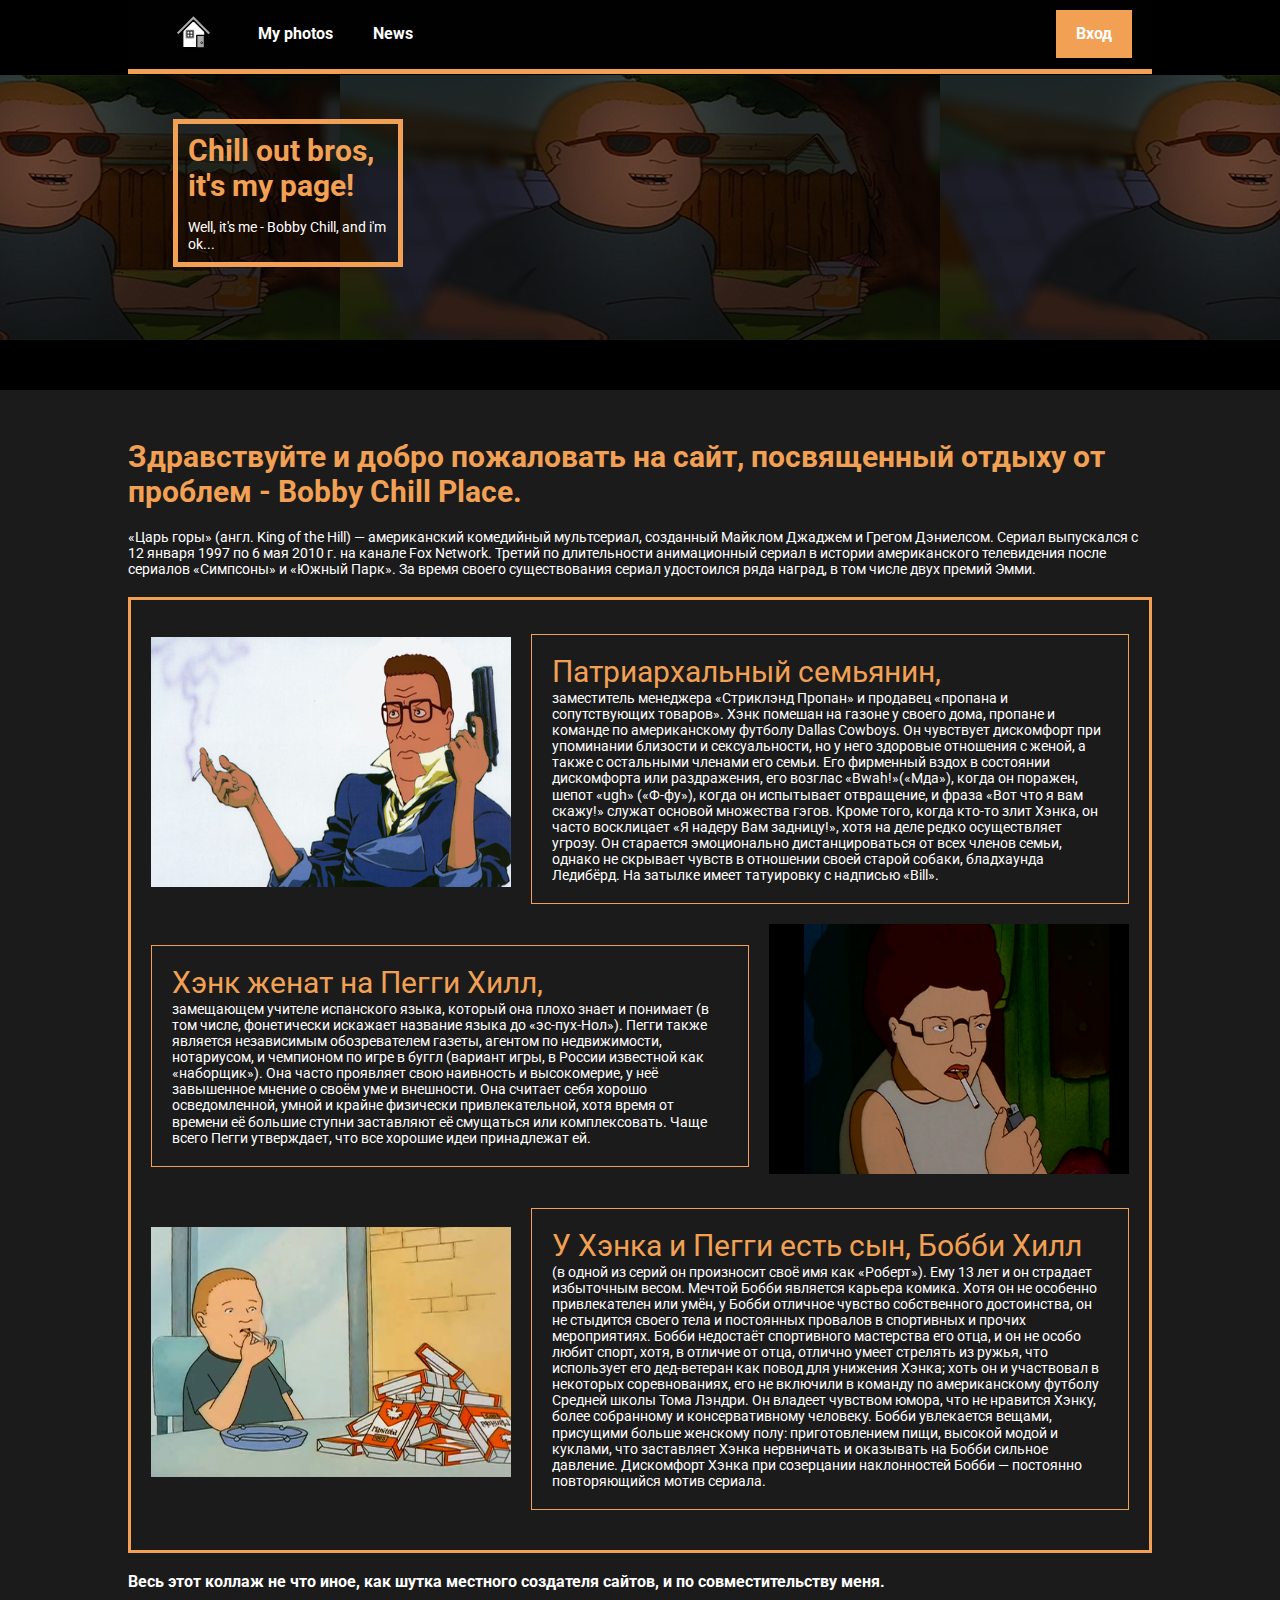
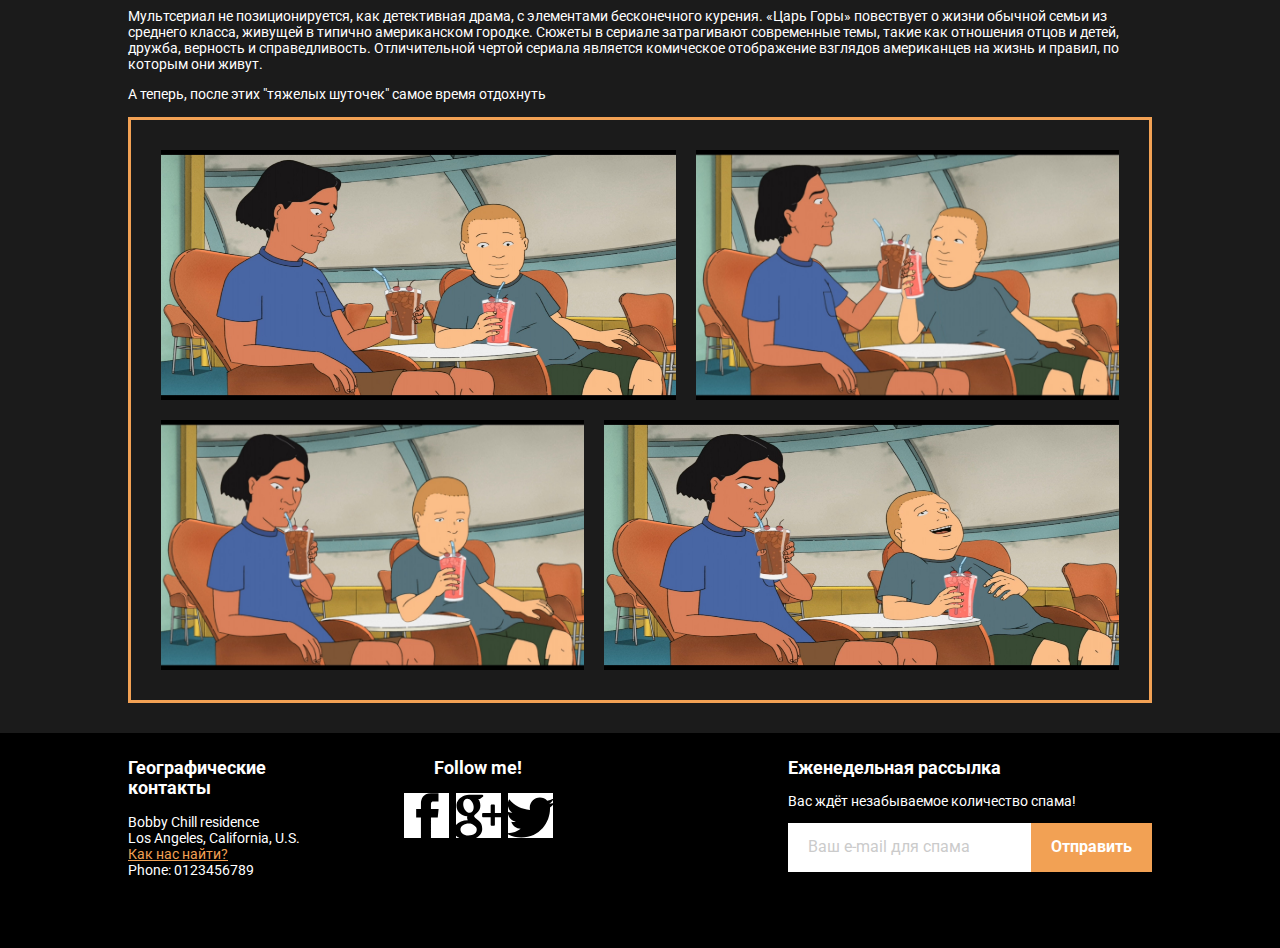
==== index.html @ 9b50f435 "last" ====
<!DOCTYPE html>
<html lang="ru">
<head>
	<title>Bobby Chill Place</title>
	<meta charset="utf-8">
	<meta name="keywords" content="chill, bounce, hang on">
	<link rel="stylesheet" href="css/normalize.css">
	<link href='https://fonts.googleapis.com/css?family=Roboto' rel='stylesheet' type='text/css'>
	<link rel="stylesheet" href="css/bobbystyles.css">
</head>
<body>

		<header>
			<div class="center-container">
				<div class="main-header clearfix">
				<nav class="main-navigation">
					<ul>
						<li><div class="home-icon"><a href="index.html" ><img src="img/home1_ICON.svg" alt="Главная страница" width="50px" height="45px"></a></div></li>
						<li><a href="index_photos.html" title="">My photos</a></li>
						<li><a href="index_news.html" title="">News</a></li>
					</ul>
				</nav>
					<div class="userBlock">
						<a class="login btn" href="#">Вход</a>
					</div>
				</div>
				<div class="pageDescription">
					<span class="headerText">Chill out bros, it's my page!</span><br><br>
					Well, it's me - Bobby Chill, and i'm ok...
				</div>
			</div>
		</header>
			
		<main>
			<div  class="center-container">
				<h1>Здравствуйте и добро пожаловать на сайт, посвященный отдыху от проблем - Bobby Chill Place.</h1>
				<p>«Царь горы» (англ. King of the Hill) — американский комедийный мультсериал, созданный Майклом Джаджем и Грегом Дэниелсом. Сериал выпускался с 12 января 1997 по 6 мая 2010 г. на канале Fox Network. Третий по длительности анимационный сериал в истории американского телевидения после сериалов «Симпсоны» и «Южный Парк». За время своего существования сериал удостоился ряда наград, в том числе двух премий Эмми.</p>
				
				<section class="main-characters">
					<img src="img/characters_hank.png" alt="Хэнк Хилл" width="250px" height="250px">
					<p>Патриархальный семьянин, заместитель менеджера «Стриклэнд Пропан» и продавец «пропана и сопутствующих товаров». Хэнк помешан на газоне у своего дома, пропане и команде по американскому футболу Dallas Cowboys. Он чувствует дискомфорт при упоминании близости и сексуальности, но у него здоровые отношения с женой, а также с остальными членами его семьи. Его фирменный вздох в состоянии дискомфорта или раздражения, его возглас «Bwah!»(«Мда»), когда он поражен, шепот «ugh» («Ф-фу»), когда он испытывает отвращение, и фраза «Вот что я вам скажу!» служат основой множества гэгов. Кроме того, когда кто-то злит Хэнка, он часто восклицает «Я надеру Вам задницу!», хотя на деле редко осуществляет угрозу. Он старается эмоционально дистанцироваться от всех членов семьи, однако не скрывает чувств в отношении своей старой собаки, бладхаунда Ледибёрд. На затылке имеет татуировку с надписью «Bill».</p>
						
					<p>Хэнк женат на Пегги Хилл, замещающем учителе испанского языка, который она плохо знает и понимает (в том числе, фонетически искажает название языка до «эс-пух-Нол»). Пегги также является независимым обозревателем газеты, агентом по недвижимости, нотариусом, и чемпионом по игре в буггл (вариант игры, в России известной как «наборщик»). Она часто проявляет свою наивность и высокомерие, у неё завышенное мнение о своём уме и внешности. Она считает себя хорошо осведомленной, умной и крайне физически привлекательной, хотя время от времени её большие ступни заставляют её смущаться или комплексовать. Чаще всего Пегги утверждает, что все хорошие идеи принадлежат ей.</p>
					<img src="img/characters_peggy.png" alt="Пегги Хилл" width="250px" height="250px">
					
					<img src="img/characters_bobby.png" alt="Бобби Хилл" width="250px" height="250px">	
					<p>У Хэнка и Пегги есть сын, Бобби Хилл (в одной из серий он произносит своё имя как «Роберт»). Ему 13 лет и он страдает избыточным весом. Мечтой Бобби является карьера комика. Хотя он не особенно привлекателен или умён, у Бобби отличное чувство собственного достоинства, он не стыдится своего тела и постоянных провалов в спортивных и прочих мероприятиях. Бобби недостаёт спортивного мастерства его отца, и он не особо любит спорт, хотя, в отличие от отца, отлично умеет стрелять из ружья, что использует его дед-ветеран как повод для унижения Хэнка; хоть он и участвовал в некоторых соревнованиях, его не включили в команду по американскому футболу Средней школы Тома Лэндри. Он владеет чувством юмора, что не нравится Хэнку, более собранному и консервативному человеку. Бобби увлекается вещами, присущими больше женскому полу: приготовлением пищи, высокой модой и куклами, что заставляет Хэнка нервничать и оказывать на Бобби сильное давление. Дискомфорт Хэнка при созерцании наклонностей Бобби — постоянно повторяющийся мотив сериала.</p>
				</section>
				<h3>Весь этот коллаж не что иное, как шутка местного создателя сайтов, и по совместительству меня.</h3>
				<p>Мультсериал не позиционируется, как детективная драма, с элементами бесконечного курения. «Царь Горы» повествует о жизни обычной семьи из среднего класса, живущей в типично американском городке. Сюжеты в сериале затрагивают современные темы, такие как отношения отцов и детей, дружба, верность и справедливость. Отличительной чертой сериала является комическое отображение взглядов американцев на жизнь и правил, по которым они живут.</p>

				<p>А теперь, после этих "тяжелых шуточек" самое время отдохнуть</p>
				<section class="features">
					<img class="features-item" src="img/main-chill1.jpg" alt="" width="400px" height="250px">
					<img class="features-item" src="img/main-chill2.jpg" alt="" width="400px" height="250px">
					<img class="features-item" src="img/main-chill3.jpg" alt="" width="400px" height="250px">
					<img class="features-item" src="img/main-chill4.jpg" alt="" width="400px" height="250px">
				</section>
			</div> 	
		</main>

		<footer>
			<div  class="center-container">
				<div class="footer-contacts">
					<h2>Географические контакты</h2>
					Bobby Chill residence<br>
					Los Angeles, California, U.S.<br>
					<a class="js-open-map" href="https://goo.gl/maps/AjYVrVoxh6k" title="Карта">Как нас найти?</a><br>
					Phone: 0123456789
				</div>
				<div class="footer-social">
					<h2>Follow me!</h2>
					<a class="social-icon social-icon-fb" href="https://www.facebook.com">facebook</a>
					<a class="social-icon social-icon-google" href="https://plus.google.com">goggleplus</a>
					<a class="social-icon social-icon-twitter" href="https://twitter.com/">twitter</a>
				</div>
				<div class="footer-subscribe clearfix">
					<h2>Еженедельная рассылка</h2>
					<p>Вас ждёт незабываемое количество спама!</p>
					<form class="subscribe-form" action="index_submit" method="get" accept-charset="utf-8">
						<input class="emailtext" type="text" name="userSubscribeEmail" placeholder="Ваш e-mail для спама">
						<input class="btn" type="submit" name="subscribeButton" value="Отправить" data-clicked="Готово!">
					</form>
				</div>
			</div>	
		</footer>

<div class="modal-overlay"></div>
<div class="modal-window">
	<h2>Вы точно уверены?</h2>
	<div>
		<a class="btn" href="index_secret.html" title="">Да</a>
		<a class="btn modal-window-close" href="#" title="">Нет</a>
		<a class="modal-crossClose" href="#" title=""></a>
	</div>
</div>
<div class="modal-content-map">
	<iframe src="https://www.google.com/maps/embed?pb=!1m14!1m8!1m3!1d846569.1800296722!2d-118.411733!3d34.020499!3m2!1i1024!2i768!4f13.1!3m3!1m2!1s0x80c2c75ddc27da13%3A0xe22fdf6f254608f4!2z0JvQvtGBLdCQ0L3QtNC20LXQu9C10YEsINCa0LDQu9C40YTQvtGA0L3QuNGP!5e0!3m2!1sru!2sru!4v1472339091446" width="1024" height="500" frameborder="0" style="border:0" allowfullscreen>
	</iframe>
</div>

<script src="js/loginform.js" type="text/javascript" charset="utf-8" async defer></script>
<script src="js/mappopup.js" type="text/javascript" charset="utf-8" async defer></script>
<script src="js/subscribeButtonClick.js" type="text/javascript" charset="utf-8" async defer></script>
</body>
</html>
---- css/bobbystyles.css ----
@keyframes secretref {
  100% {
    background-color: #EA0000;
  }
}
@keyframes photohover {
  25% {
    height: 220px;
  }
  50% {
    height: 230px;
  }
  100% {
    height: 220px;
  }
}
@keyframes popUpAnimation {
  0% {
    top: -200%;
  }
  50% {
    top: 20%;
  }
  100% {
    top: 10%;
  }
}
html,
body {
  width: 100%;
  height: 100%;
  margin: 0px;
  padding: 0px;
  font-family: "Roboto", "Arial", sans-serif;
  font-size: 14px;
  color: #ffffff;
  background-color: #1B1B1B;
}
h1 {
  font-size: 30px;
  color: #F2A154;
}
h2 {
  font-size: 18px;
}
.center-container {
  width: 1024px;
  display: block;
  margin: 0 auto;
}
a {
  color: #F2A154;
  transition: all 0.2s linear;
}
a:hover {
  color: #454545;
}
a:active {
  color: lightblue;
}
.btn {
  padding: 15px 20px;
  background-color: #F2A154;
  color: #ffffff;
  font-weight: bold;
  border: none;
  outline: none;
  font-size: 16px;
  text-decoration: none;
}
.btn:hover {
  background-color: #454545;
  color: #ffffff;
}
.btn:active {
  background-color: #8E8E8E;
}
.clearfix::after {
  content: "";
  display: table;
  clear: both;
}
header {
  min-height: 390px;
  background: url('../img/bobbychill2.jpg') repeat-x center 75px;
  background-color: #000000;
  margin-bottom: 20px;
}
.main-header {
  min-height: 45px;
  padding: 10px 20px;
  border-bottom: 5px solid #F2A154;
  background-color: #010101;
}
.main-navigation {
  float: left;
  list-style: none;
  font-size: 0px;
  min-width: 400px;
}
.main-navigation ul {
  margin: 0px;
  padding: 0px;
}
.main-navigation li {
  display: inline-block;
  vertical-align: top;
}
.main-navigation a {
  display: block;
  color: #ffffff;
  font-weight: bold;
  padding: 15px 20px;
  font-size: 16px;
  text-decoration: none;
}
.main-navigation a:hover {
  background-color: #454545;
}
.main-navigation a:active {
  background-color: #8E8E8E;
}
.main-navigation .active {
  display: block;
  position: relative;
  color: #ffffff;
  font-weight: bold;
  padding: 15px 20px;
  font-size: 16px;
  text-decoration: none;
  background-color: #454545;
}
.main-navigation .secretref {
  animation-name: secretref;
  animation-duration: 0.8s;
  animation-timing-function: linear;
  animation-iteration-count: 2;
  animation-direction: alternate;
  animation-fill-mode: backwards;
}
.home-icon a {
  padding: 0px 20px;
}
.userBlock {
  float: right;
  font-size: 0px;
}
.login {
  display: inline-block;
  font-size: 16px;
  vertical-align: top;
}
.pageDescription {
  display: inline-block;
  max-width: 200px;
  min-height: 100px;
  margin: 45px;
  padding: 10px;
  color: #ffffff;
  border: 5px solid #F2A154;
}
.headerText {
  font-weight: bold;
  font-size: 30px;
  color: #F2A154;
}
main {
  min-height: 455px;
  margin-bottom: 20px;
  padding: 10px 20px;
  flex-grow: 1;
}
.main-characters {
  display: flex;
  flex-wrap: wrap;
  justigy-content: center;
  align-items: center;
  margin-top: 20px;
  margin-bottom: 20px;
  padding: 20px;
  border: 3px solid #F2A154;
}
.main-characters img {
  width: 30%;
  margin-right: 20px;
  margin-bottom: 20px;
  flex-grow: 1;
}
.main-characters p {
  width: 50%;
  margin-bottom: 20px;
  flex-grow: 1;
  padding: 20px;
  border: 1px solid #F2A154;
  transition: 0.5s;
}
.main-characters p::first-line {
  font-size: 30px;
  color: #F2A154;
  text-indent: 0;
}
.main-characters p:hover {
  border-color: rgba(255,255,255,0.5);
}
.main-characters img:nth-of-type(even) {
  margin-left: 20px;
  margin-right: 0;
}
.features {
  display: flex;
  flex-wrap: wrap;
  justigy-content: center;
  padding: 20px;
  border: 3px solid #F2A154;
}
.features-item {
  flex-grow: 1;
  margin: 10px;
}
.features-item:nth-of-type(3n+1) {
  flex-grow: 5;
}
.photoreport {
  width: 100%;
  text-align: center;
}
.photoreport .photo {
  background-size: contain;
  margin: 20px auto;
  width: 896px;
  height: 640px;
  background-color: #000000;
}
.photoreport ul {
  margin: auto;
  padding: 20px;
  width: 65%;
  font-size: 0;
  list-style: none;
  border: 1px solid rgba(255,255,255,0.5);
}
.photo-miniature li {
  display: inline-block;
  width: 100px;
  height: 100px;
  cursor: pointer;
  background-size: cover;
  opacity: 0.5;
  font-size: 10px;
  vertical-align: top;
  text-align: center;
  transition: 0.7s;
}
.secret-information {
  display: flex;
  flex-wrap: wrap;
  justigy-content: center;
  align-items: flex-start;
  margin-top: 20px;
  margin-bottom: 20px;
  padding: 20px;
}
.secret-information p {
  width: 50%;
  margin-top: 0;
  margin-bottom: 20px;
  flex-grow: 1;
  padding: 20px;
  border: 1px solid #F2A154;
  word-wrap: breakword;
  transition: 0.5s;
}
.secret-information p:hover {
  border-color: rgba(255,255,255,0.5);
}
.secret-information p::first-line {
  font-size: 30px;
  color: #F2A154;
  text-indent: 0;
  word-wrap: breakword;
}
.secret-information img {
  width: 40%;
  margin-right: 20px;
  margin-bottom: 20px;
  flex-grow: 1;
}
.secret-information img:nth-of-type(even) {
  margin-left: 20px;
  margin-right: 0;
}
.bobby-dancing {
  display: flex;
  flex-wrap: wrap;
  justigy-content: space-around;
  align-items: center;
  margin-top: 20px;
  margin-bottom: 20px;
  padding: 20px;
  border: 1px solid #F2A154;
}
.bobby-dancing img {
  flex-grow: 1;
  width: 45%;
  height: 45%;
  margin: 10px;
  filter: none;
  transition: 1s;
}
.bobby-dancing img:hover {
  -webkit-filter: hue-rotate(180deg) #000000 blur(1px);
}
.photo1 {
  background: #F2A154 url('../img/kingofthehill3.jpg') no-repeat center center;
}
.photo2 {
  background: #F2A154 url('../img/kingofthehill3_14(2).jpg') no-repeat center;
}
.photo3 {
  background: #F2A154 url('../img/kingofthehill5_13(2).jpg') no-repeat center;
}
.photo4 {
  background: #F2A154 url('../img/king-of-the-hill-and-anime.jpg') no-repeat center;
}
.photo5 {
  background: #F2A154 url('../img/kingofthehill4.jpg') no-repeat center;
}
.photo6 {
  background: #F2A154 url('../img/kingofthehill2.jpg') no-repeat center;
}
.photo-miniature .photo-miniature-active {
  opacity: 1;
  box-shadow: inset 0 0 0 3px rgba(242,161,84,0.5);
}
footer {
  padding: 10px 20px;
  height: 195px;
  background-color: #000000;
  color: #ffffff;
}
form>input {
  display: inline-block;
  vertical-align: top;
  border: none;
  outline: none;
  color: #A0A0A0;
  font-family: "Roboto", "Arial", sans-serif;
  font-size: 16px;
  padding: 15px 20px;
}
form>input:focus {
  color: #000000;
}
.footer-contacts {
  float: left;
  margin-right: 50px;
  width: 200px;
}
.footer-social {
  float: left;
  margin-right: 50px;
  width: 200px;
  text-align: center;
}
.footer-subscribe {
  float: right;
}
.social-icon {
  display: inline-block;
  width: 5px;
  height: 5px;
  padding: 20px;
  margin: 0px 2px;
  font-size: 0px;
  vertical-align: top;
  text-decoration: none;
  transition: background-color 0.5s;
}
.social-icon-fb {
  background: #ffffff url('../img/facebook2_ICON.svg') no-repeat center;
}
.social-icon-fb:hover {
  background-color: #3B5998;
}
.social-icon-google {
  background: #ffffff url('../img/google2_ICON.svg') no-repeat center;
}
.social-icon-google:hover {
  background-color: #D84B37;
}
.social-icon-twitter {
  background: #ffffff url('../img/twitter2_ICON.svg') no-repeat center;
}
.social-icon-twitter:hover {
  background-color: #00aced;
}
.subscribe-form {
  font-size: 0px;
}
.subscribe-form input {
  font-size: 16px;
}
.subscribe-form .button:focus {
  color: #ffffff;
}
.modal-overlay-open {
  position: fixed;
  top: 0;
  left: 0;
  z-index: 10;
  width: 100%;
  height: 100%;
  background: rgba(0,0,0,0.7);
}
.modal-window {
  display: none;
}
.modal-window-open {
  display: flex;
  flex-direction: column;
  flex-wrap: wrap;
  justify-content: space-around;
  align-items: center;
  position: fixed;
  top: 10%;
  right: 25%;
  width: 450px;
  height: 350px;
  color: #ffffff;
  background-color: #1B1B1B;
  border-bottom: 10px solid #F2A154;
  z-index: 30;
  box-shadow: 6px 15px 48px -5px rgba(0,0,0,0.7);
  font-size: 0;
}
.modal-window-open h2 {
  display: block;
  font-size: 20px;
}
.modal-window-open a {
  display: inline-block;
  font-size: 20px;
  padding: 10px 50px;
}
.popUpAnimation {
  animation-name: popUpAnimation;
  animation-duration: 0.6s;
  animation-fill-mode: forwards;
  animation-timing-function: ease-out;
}
.modal-content-map {
  display: none;
}
.modal-content-map-open {
  position: fixed;
  top: 10%;
  left: 23%;
  display: block;
  height: 500px;
  z-index: 20;
  box-shadow: 6px 15px 48px -5px rgba(0,0,0,0.7);
  border: 5px solid #F2A154;
}
.modal-crossClose {
  display: none;
}
.modal-crossClose-open {
  position: absolute;
  top: 0;
  right: -50px;
  width: 25px;
  height: 25px;
  z-index: 20;
  font-size: 0;
  border: 0;
  outline: 0;
  cursor: pointer;
}
.modal-crossClose-open::before,
.modal-crossClose-open::after {
  content: "";
  position: absolute;
  width: 25px;
  height: 5px;
  background-color: #F2A154;
  border-radius: 1px;
  z-index: 20;
}
.modal-crossClose-open::before {
  transform: rotate(45deg);
}
.modal-crossClose-open::after {
  transform: rotate(-45deg);
}
.button-clicked {
  background-color: #454545;
  color: #ffffff;
}
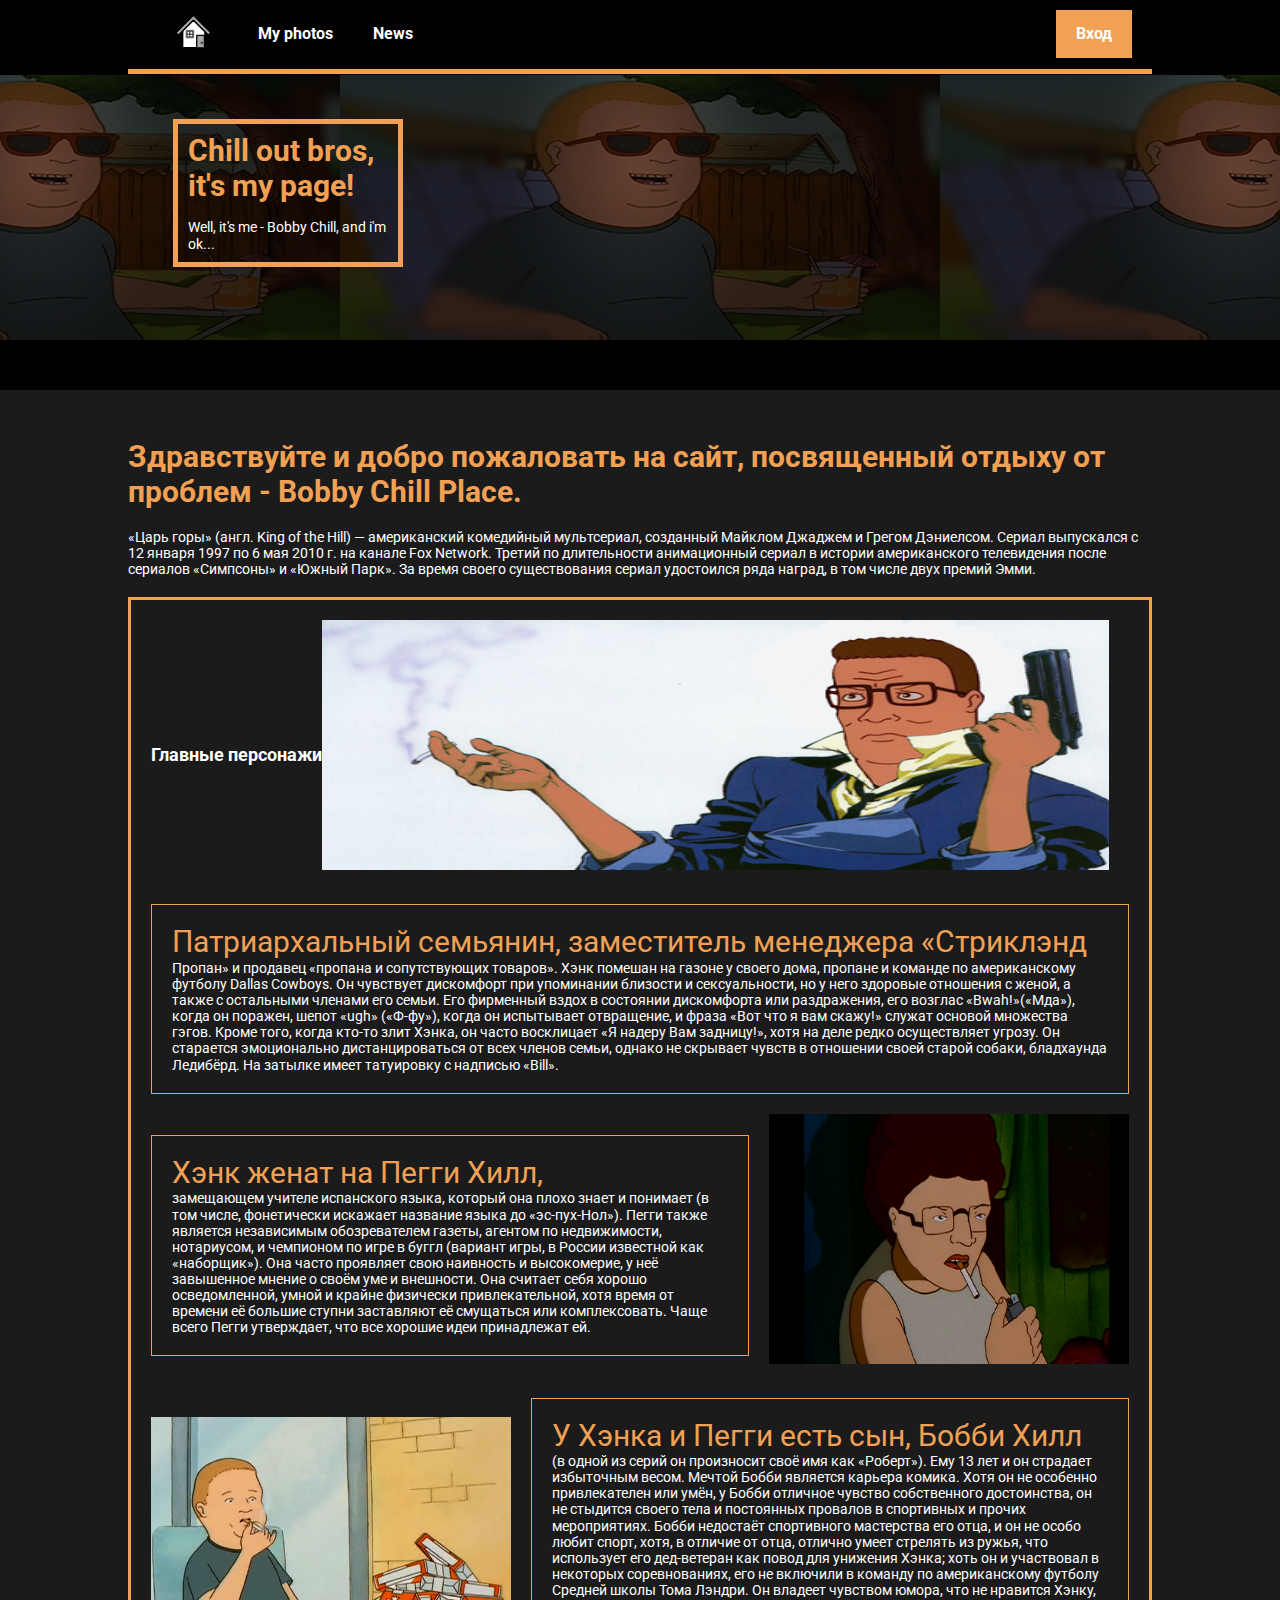
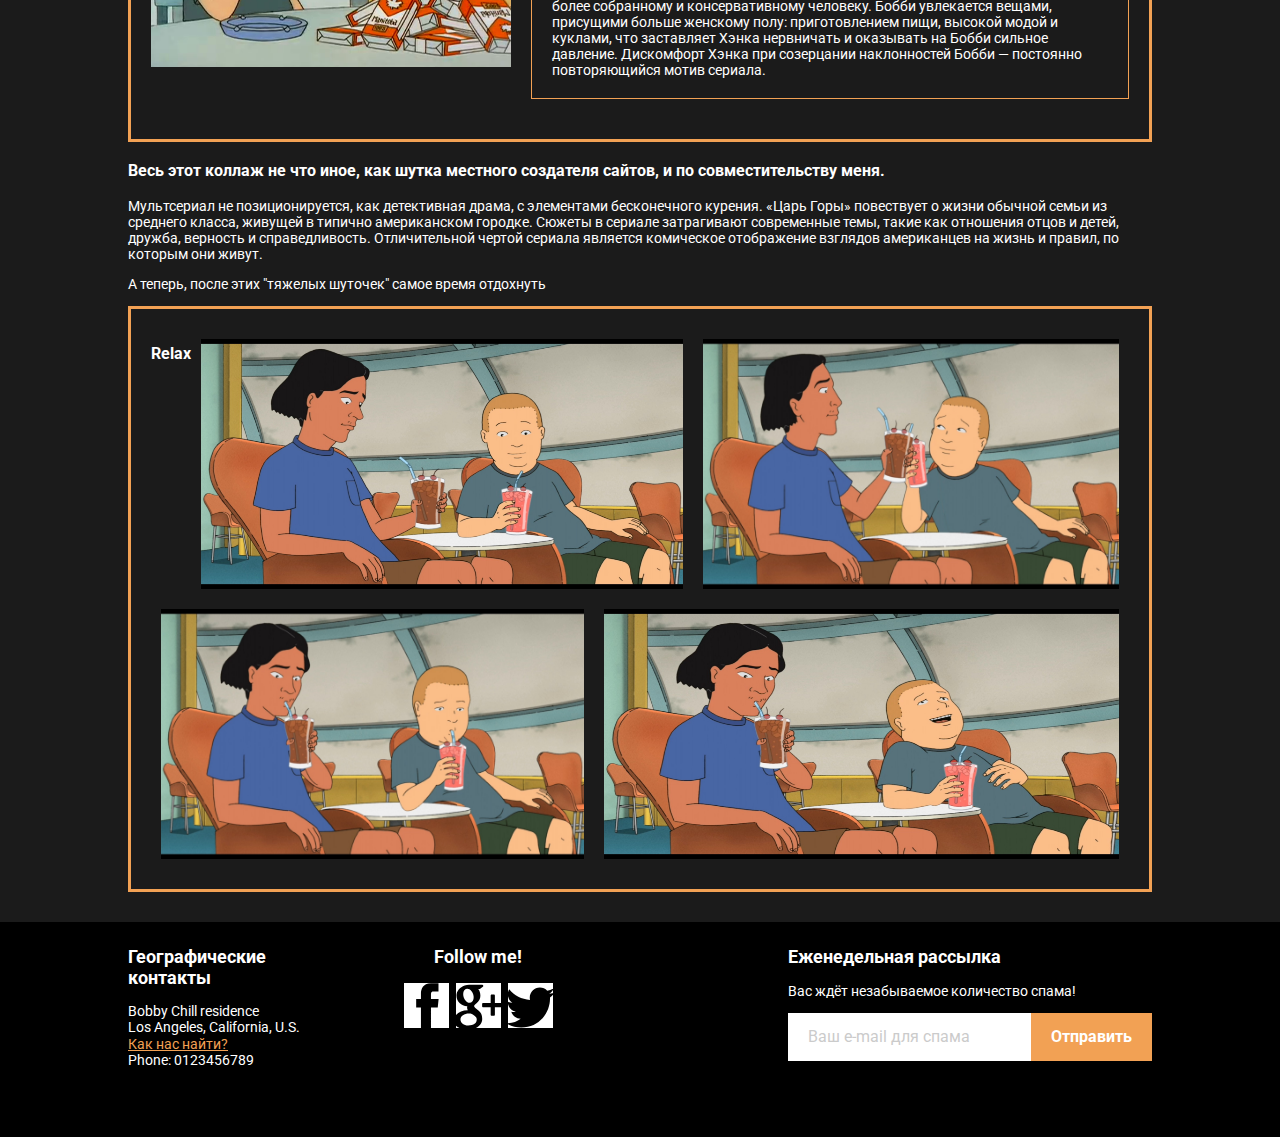
==== commit 29b5302e: "intermediate" ====
--- a/index.html
+++ b/index.html
@@ -37,6 +37,7 @@
 				<p>«Царь горы» (англ. King of the Hill) — американский комедийный мультсериал, созданный Майклом Джаджем и Грегом Дэниелсом. Сериал выпускался с 12 января 1997 по 6 мая 2010 г. на канале Fox Network. Третий по длительности анимационный сериал в истории американского телевидения после сериалов «Симпсоны» и «Южный Парк». За время своего существования сериал удостоился ряда наград, в том числе двух премий Эмми.</p>
 				
 				<section class="main-characters">
+					<h2>Главные персонажи</h2>
 					<img src="img/characters_hank.png" alt="Хэнк Хилл" width="250px" height="250px">
 					<p>Патриархальный семьянин, заместитель менеджера «Стриклэнд Пропан» и продавец «пропана и сопутствующих товаров». Хэнк помешан на газоне у своего дома, пропане и команде по американскому футболу Dallas Cowboys. Он чувствует дискомфорт при упоминании близости и сексуальности, но у него здоровые отношения с женой, а также с остальными членами его семьи. Его фирменный вздох в состоянии дискомфорта или раздражения, его возглас «Bwah!»(«Мда»), когда он поражен, шепот «ugh» («Ф-фу»), когда он испытывает отвращение, и фраза «Вот что я вам скажу!» служат основой множества гэгов. Кроме того, когда кто-то злит Хэнка, он часто восклицает «Я надеру Вам задницу!», хотя на деле редко осуществляет угрозу. Он старается эмоционально дистанцироваться от всех членов семьи, однако не скрывает чувств в отношении своей старой собаки, бладхаунда Ледибёрд. На затылке имеет татуировку с надписью «Bill».</p>
 						
@@ -51,6 +52,7 @@
 
 				<p>А теперь, после этих "тяжелых шуточек" самое время отдохнуть</p>
 				<section class="features">
+					<h3>Relax</h3>
 					<img class="features-item" src="img/main-chill1.jpg" alt="" width="400px" height="250px">
 					<img class="features-item" src="img/main-chill2.jpg" alt="" width="400px" height="250px">
 					<img class="features-item" src="img/main-chill3.jpg" alt="" width="400px" height="250px">
@@ -95,7 +97,7 @@
 	</div>
 </div>
 <div class="modal-content-map">
-	<iframe src="https://www.google.com/maps/embed?pb=!1m14!1m8!1m3!1d846569.1800296722!2d-118.411733!3d34.020499!3m2!1i1024!2i768!4f13.1!3m3!1m2!1s0x80c2c75ddc27da13%3A0xe22fdf6f254608f4!2z0JvQvtGBLdCQ0L3QtNC20LXQu9C10YEsINCa0LDQu9C40YTQvtGA0L3QuNGP!5e0!3m2!1sru!2sru!4v1472339091446" width="1024" height="500" frameborder="0" style="border:0" allowfullscreen>
+	<iframe src="https://www.google.com/maps/embed?pb=!1m14!1m8!1m3!1d846569.1800296722!2d-118.411733!3d34.020499!3m2!1i1024!2i768!4f13.1!3m3!1m2!1s0x80c2c75ddc27da13%3A0xe22fdf6f254608f4!2z0JvQvtGBLdCQ0L3QtNC20LXQu9C10YEsINCa0LDQu9C40YTQvtGA0L3QuNGP!5e0!3m2!1sru!2sru!4v1472339091446" width="1024" height="500" style="border:0" allowfullscreen>
 	</iframe>
 </div>
 
--- a/css/bobbystyles.css
+++ b/css/bobbystyles.css
@@ -14,6 +14,7 @@
     height: 220px;
   }
 }
+
 @keyframes popUpAnimation {
   0% {
     top: -200%;
@@ -25,6 +26,7 @@
     top: 10%;
   }
 }
+
 html,
 body {
   width: 100%;
@@ -36,28 +38,35 @@
   color: #ffffff;
   background-color: #1B1B1B;
 }
+
 h1 {
   font-size: 30px;
   color: #F2A154;
 }
+
 h2 {
   font-size: 18px;
 }
+
 .center-container {
   width: 1024px;
   display: block;
   margin: 0 auto;
 }
+
 a {
   color: #F2A154;
   transition: all 0.2s linear;
 }
+
 a:hover {
   color: #454545;
 }
+
 a:active {
   color: lightblue;
 }
+
 .btn {
   padding: 15px 20px;
   background-color: #F2A154;
@@ -68,44 +77,54 @@
   font-size: 16px;
   text-decoration: none;
 }
+
 .btn:hover {
   background-color: #454545;
   color: #ffffff;
 }
+
 .btn:active {
   background-color: #8E8E8E;
 }
+
 .clearfix::after {
   content: "";
   display: table;
   clear: both;
 }
+
+
 header {
   min-height: 390px;
   background: url('../img/bobbychill2.jpg') repeat-x center 75px;
   background-color: #000000;
   margin-bottom: 20px;
 }
+
 .main-header {
   min-height: 45px;
   padding: 10px 20px;
   border-bottom: 5px solid #F2A154;
   background-color: #010101;
 }
+
 .main-navigation {
   float: left;
   list-style: none;
   font-size: 0px;
   min-width: 400px;
 }
+
 .main-navigation ul {
   margin: 0px;
   padding: 0px;
 }
+
 .main-navigation li {
   display: inline-block;
   vertical-align: top;
 }
+
 .main-navigation a {
   display: block;
   color: #ffffff;
@@ -114,12 +133,15 @@
   font-size: 16px;
   text-decoration: none;
 }
+
 .main-navigation a:hover {
   background-color: #454545;
 }
+
 .main-navigation a:active {
   background-color: #8E8E8E;
 }
+
 .main-navigation .active {
   display: block;
   position: relative;
@@ -130,6 +152,7 @@
   text-decoration: none;
   background-color: #454545;
 }
+
 .main-navigation .secretref {
   animation-name: secretref;
   animation-duration: 0.8s;
@@ -138,18 +161,22 @@
   animation-direction: alternate;
   animation-fill-mode: backwards;
 }
+
 .home-icon a {
   padding: 0px 20px;
 }
+
 .userBlock {
   float: right;
   font-size: 0px;
 }
+
 .login {
   display: inline-block;
   font-size: 16px;
   vertical-align: top;
 }
+
 .pageDescription {
   display: inline-block;
   max-width: 200px;
@@ -159,17 +186,21 @@
   color: #ffffff;
   border: 5px solid #F2A154;
 }
+
 .headerText {
   font-weight: bold;
   font-size: 30px;
   color: #F2A154;
 }
+
+
 main {
   min-height: 455px;
   margin-bottom: 20px;
   padding: 10px 20px;
   flex-grow: 1;
 }
+
 .main-characters {
   display: flex;
   flex-wrap: wrap;
@@ -180,12 +211,14 @@
   padding: 20px;
   border: 3px solid #F2A154;
 }
+
 .main-characters img {
   width: 30%;
   margin-right: 20px;
   margin-bottom: 20px;
   flex-grow: 1;
 }
+
 .main-characters p {
   width: 50%;
   margin-bottom: 20px;
@@ -194,18 +227,22 @@
   border: 1px solid #F2A154;
   transition: 0.5s;
 }
+
 .main-characters p::first-line {
   font-size: 30px;
   color: #F2A154;
   text-indent: 0;
 }
+
 .main-characters p:hover {
   border-color: rgba(255,255,255,0.5);
 }
+
 .main-characters img:nth-of-type(even) {
   margin-left: 20px;
   margin-right: 0;
 }
+
 .features {
   display: flex;
   flex-wrap: wrap;
@@ -213,17 +250,21 @@
   padding: 20px;
   border: 3px solid #F2A154;
 }
+
 .features-item {
   flex-grow: 1;
   margin: 10px;
 }
+
 .features-item:nth-of-type(3n+1) {
   flex-grow: 5;
 }
+
 .photoreport {
   width: 100%;
   text-align: center;
 }
+
 .photoreport .photo {
   background-size: contain;
   margin: 20px auto;
@@ -231,6 +272,7 @@
   height: 640px;
   background-color: #000000;
 }
+
 .photoreport ul {
   margin: auto;
   padding: 20px;
@@ -239,6 +281,7 @@
   list-style: none;
   border: 1px solid rgba(255,255,255,0.5);
 }
+
 .photo-miniature li {
   display: inline-block;
   width: 100px;
@@ -251,6 +294,7 @@
   text-align: center;
   transition: 0.7s;
 }
+
 .secret-information {
   display: flex;
   flex-wrap: wrap;
@@ -260,6 +304,7 @@
   margin-bottom: 20px;
   padding: 20px;
 }
+
 .secret-information p {
   width: 50%;
   margin-top: 0;
@@ -270,25 +315,30 @@
   word-wrap: breakword;
   transition: 0.5s;
 }
+
 .secret-information p:hover {
   border-color: rgba(255,255,255,0.5);
 }
+
 .secret-information p::first-line {
   font-size: 30px;
   color: #F2A154;
   text-indent: 0;
   word-wrap: breakword;
 }
+
 .secret-information img {
   width: 40%;
   margin-right: 20px;
   margin-bottom: 20px;
   flex-grow: 1;
 }
+
 .secret-information img:nth-of-type(even) {
   margin-left: 20px;
   margin-right: 0;
 }
+
 .bobby-dancing {
   display: flex;
   flex-wrap: wrap;
@@ -299,45 +349,58 @@
   padding: 20px;
   border: 1px solid #F2A154;
 }
+
 .bobby-dancing img {
   flex-grow: 1;
   width: 45%;
   height: 45%;
   margin: 10px;
-  filter: none;
+  -webkit-filter: none;
+
   transition: 1s;
 }
+
 .bobby-dancing img:hover {
   -webkit-filter: hue-rotate(180deg) #000000 blur(1px);
 }
+
 .photo1 {
   background: #F2A154 url('../img/kingofthehill3.jpg') no-repeat center center;
 }
+
 .photo2 {
   background: #F2A154 url('../img/kingofthehill3_14(2).jpg') no-repeat center;
 }
+
 .photo3 {
   background: #F2A154 url('../img/kingofthehill5_13(2).jpg') no-repeat center;
 }
+
 .photo4 {
   background: #F2A154 url('../img/king-of-the-hill-and-anime.jpg') no-repeat center;
 }
+
 .photo5 {
   background: #F2A154 url('../img/kingofthehill4.jpg') no-repeat center;
 }
+
 .photo6 {
   background: #F2A154 url('../img/kingofthehill2.jpg') no-repeat center;
 }
+
 .photo-miniature .photo-miniature-active {
   opacity: 1;
   box-shadow: inset 0 0 0 3px rgba(242,161,84,0.5);
 }
+
+
 footer {
   padding: 10px 20px;
   height: 195px;
   background-color: #000000;
   color: #ffffff;
 }
+
 form>input {
   display: inline-block;
   vertical-align: top;
@@ -348,23 +411,28 @@
   font-size: 16px;
   padding: 15px 20px;
 }
+
 form>input:focus {
   color: #000000;
 }
+
 .footer-contacts {
   float: left;
   margin-right: 50px;
   width: 200px;
 }
+
 .footer-social {
   float: left;
   margin-right: 50px;
   width: 200px;
   text-align: center;
 }
+
 .footer-subscribe {
   float: right;
 }
+
 .social-icon {
   display: inline-block;
   width: 5px;
@@ -376,33 +444,43 @@
   text-decoration: none;
   transition: background-color 0.5s;
 }
+
 .social-icon-fb {
   background: #ffffff url('../img/facebook2_ICON.svg') no-repeat center;
 }
+
 .social-icon-fb:hover {
   background-color: #3B5998;
 }
+
 .social-icon-google {
   background: #ffffff url('../img/google2_ICON.svg') no-repeat center;
 }
+
 .social-icon-google:hover {
   background-color: #D84B37;
 }
+
 .social-icon-twitter {
   background: #ffffff url('../img/twitter2_ICON.svg') no-repeat center;
 }
+
 .social-icon-twitter:hover {
   background-color: #00aced;
 }
+
 .subscribe-form {
   font-size: 0px;
 }
+
 .subscribe-form input {
   font-size: 16px;
 }
+
 .subscribe-form .button:focus {
   color: #ffffff;
 }
+
 .modal-overlay-open {
   position: fixed;
   top: 0;
@@ -412,9 +490,11 @@
   height: 100%;
   background: rgba(0,0,0,0.7);
 }
+
 .modal-window {
   display: none;
 }
+
 .modal-window-open {
   display: flex;
   flex-direction: column;
@@ -433,24 +513,29 @@
   box-shadow: 6px 15px 48px -5px rgba(0,0,0,0.7);
   font-size: 0;
 }
+
 .modal-window-open h2 {
   display: block;
   font-size: 20px;
 }
+
 .modal-window-open a {
   display: inline-block;
   font-size: 20px;
   padding: 10px 50px;
 }
+
 .popUpAnimation {
   animation-name: popUpAnimation;
   animation-duration: 0.6s;
   animation-fill-mode: forwards;
   animation-timing-function: ease-out;
 }
+
 .modal-content-map {
   display: none;
 }
+
 .modal-content-map-open {
   position: fixed;
   top: 10%;
@@ -461,9 +546,11 @@
   box-shadow: 6px 15px 48px -5px rgba(0,0,0,0.7);
   border: 5px solid #F2A154;
 }
+
 .modal-crossClose {
   display: none;
 }
+
 .modal-crossClose-open {
   position: absolute;
   top: 0;
@@ -476,6 +563,7 @@
   outline: 0;
   cursor: pointer;
 }
+
 .modal-crossClose-open::before,
 .modal-crossClose-open::after {
   content: "";
@@ -486,12 +574,15 @@
   border-radius: 1px;
   z-index: 20;
 }
+
 .modal-crossClose-open::before {
   transform: rotate(45deg);
 }
+
 .modal-crossClose-open::after {
   transform: rotate(-45deg);
 }
+
 .button-clicked {
   background-color: #454545;
   color: #ffffff;
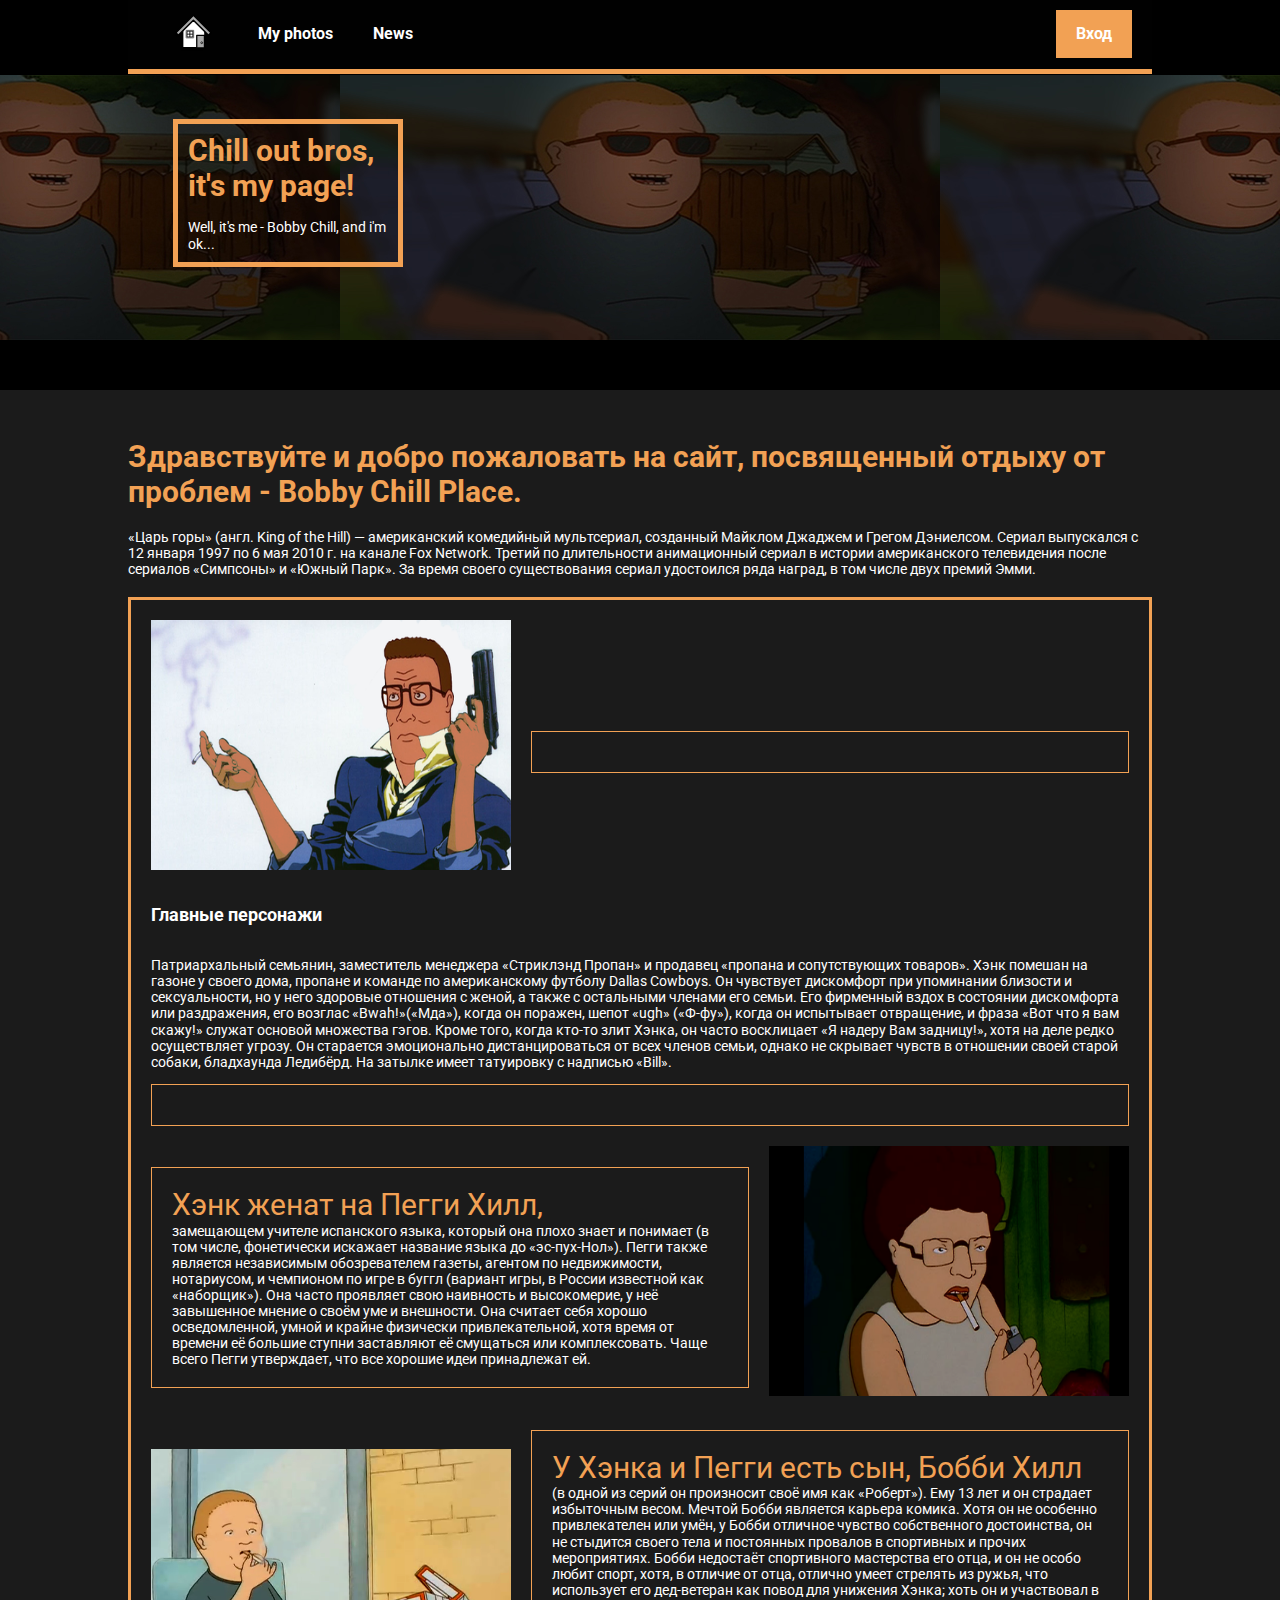
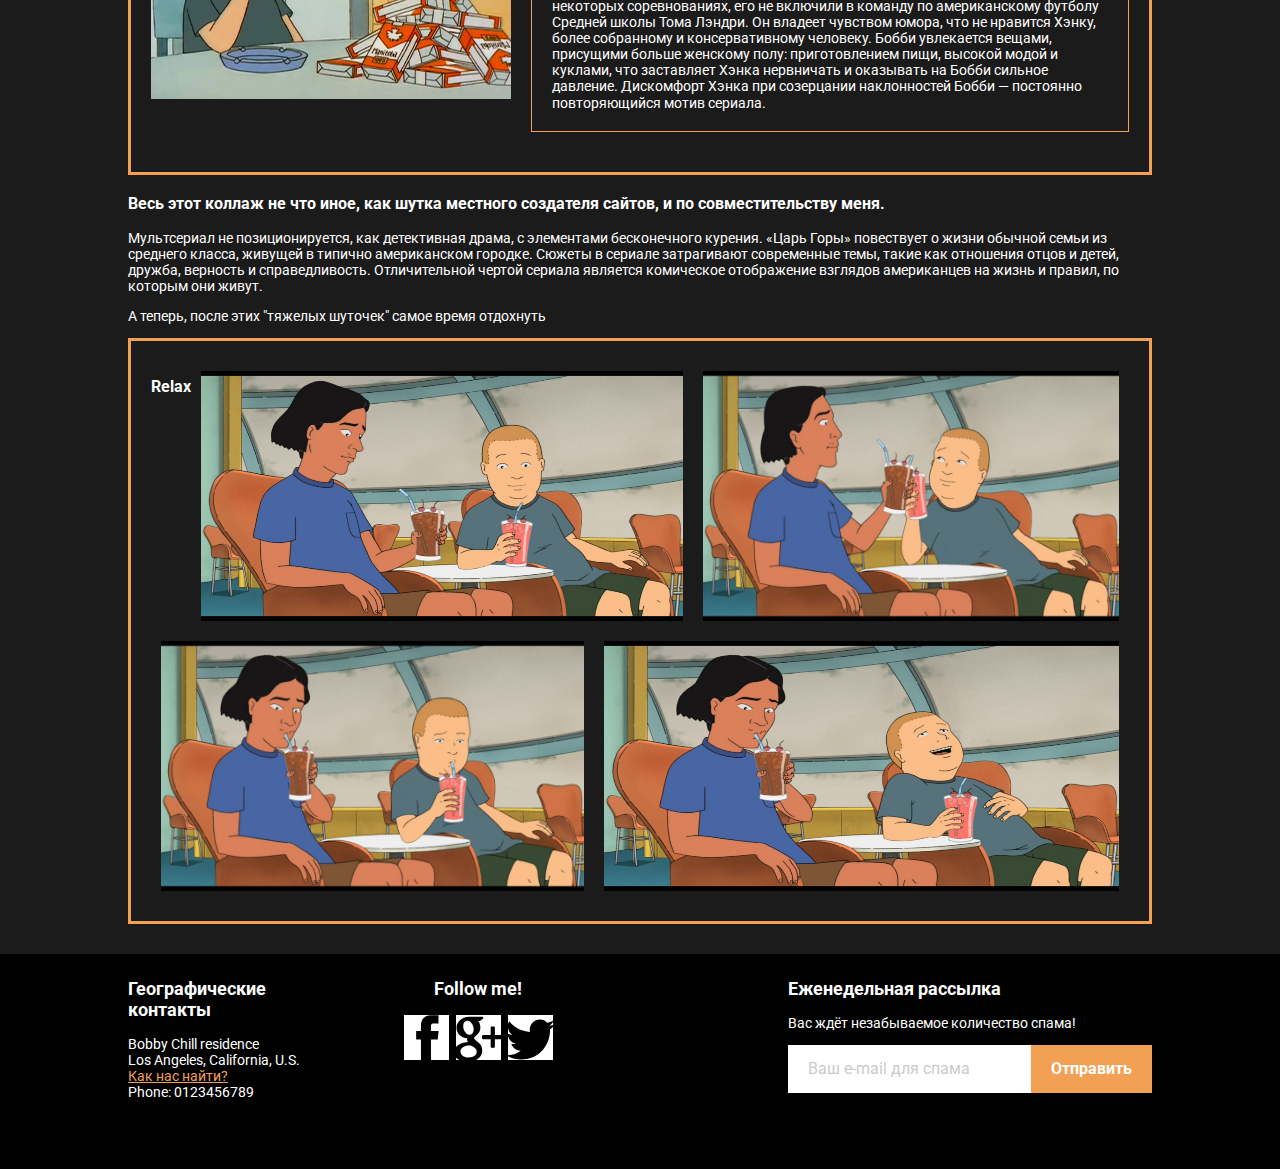
==== commit ebc64e1b: "lol2" ====
--- a/index.html
+++ b/index.html
@@ -37,9 +37,9 @@
 				<p>«Царь горы» (англ. King of the Hill) — американский комедийный мультсериал, созданный Майклом Джаджем и Грегом Дэниелсом. Сериал выпускался с 12 января 1997 по 6 мая 2010 г. на канале Fox Network. Третий по длительности анимационный сериал в истории американского телевидения после сериалов «Симпсоны» и «Южный Парк». За время своего существования сериал удостоился ряда наград, в том числе двух премий Эмми.</p>
 				
 				<section class="main-characters">
-					<h2>Главные персонажи</h2>
 					<img src="img/characters_hank.png" alt="Хэнк Хилл" width="250px" height="250px">
-					<p>Патриархальный семьянин, заместитель менеджера «Стриклэнд Пропан» и продавец «пропана и сопутствующих товаров». Хэнк помешан на газоне у своего дома, пропане и команде по американскому футболу Dallas Cowboys. Он чувствует дискомфорт при упоминании близости и сексуальности, но у него здоровые отношения с женой, а также с остальными членами его семьи. Его фирменный вздох в состоянии дискомфорта или раздражения, его возглас «Bwah!»(«Мда»), когда он поражен, шепот «ugh» («Ф-фу»), когда он испытывает отвращение, и фраза «Вот что я вам скажу!» служат основой множества гэгов. Кроме того, когда кто-то злит Хэнка, он часто восклицает «Я надеру Вам задницу!», хотя на деле редко осуществляет угрозу. Он старается эмоционально дистанцироваться от всех членов семьи, однако не скрывает чувств в отношении своей старой собаки, бладхаунда Ледибёрд. На затылке имеет татуировку с надписью «Bill».</p>
+					<p><h2>Главные персонажи</h2><br>
+					Патриархальный семьянин, заместитель менеджера «Стриклэнд Пропан» и продавец «пропана и сопутствующих товаров». Хэнк помешан на газоне у своего дома, пропане и команде по американскому футболу Dallas Cowboys. Он чувствует дискомфорт при упоминании близости и сексуальности, но у него здоровые отношения с женой, а также с остальными членами его семьи. Его фирменный вздох в состоянии дискомфорта или раздражения, его возглас «Bwah!»(«Мда»), когда он поражен, шепот «ugh» («Ф-фу»), когда он испытывает отвращение, и фраза «Вот что я вам скажу!» служат основой множества гэгов. Кроме того, когда кто-то злит Хэнка, он часто восклицает «Я надеру Вам задницу!», хотя на деле редко осуществляет угрозу. Он старается эмоционально дистанцироваться от всех членов семьи, однако не скрывает чувств в отношении своей старой собаки, бладхаунда Ледибёрд. На затылке имеет татуировку с надписью «Bill».</p>
 						
 					<p>Хэнк женат на Пегги Хилл, замещающем учителе испанского языка, который она плохо знает и понимает (в том числе, фонетически искажает название языка до «эс-пух-Нол»). Пегги также является независимым обозревателем газеты, агентом по недвижимости, нотариусом, и чемпионом по игре в буггл (вариант игры, в России известной как «наборщик»). Она часто проявляет свою наивность и высокомерие, у неё завышенное мнение о своём уме и внешности. Она считает себя хорошо осведомленной, умной и крайне физически привлекательной, хотя время от времени её большие ступни заставляют её смущаться или комплексовать. Чаще всего Пегги утверждает, что все хорошие идеи принадлежат ей.</p>
 					<img src="img/characters_peggy.png" alt="Пегги Хилл" width="250px" height="250px">
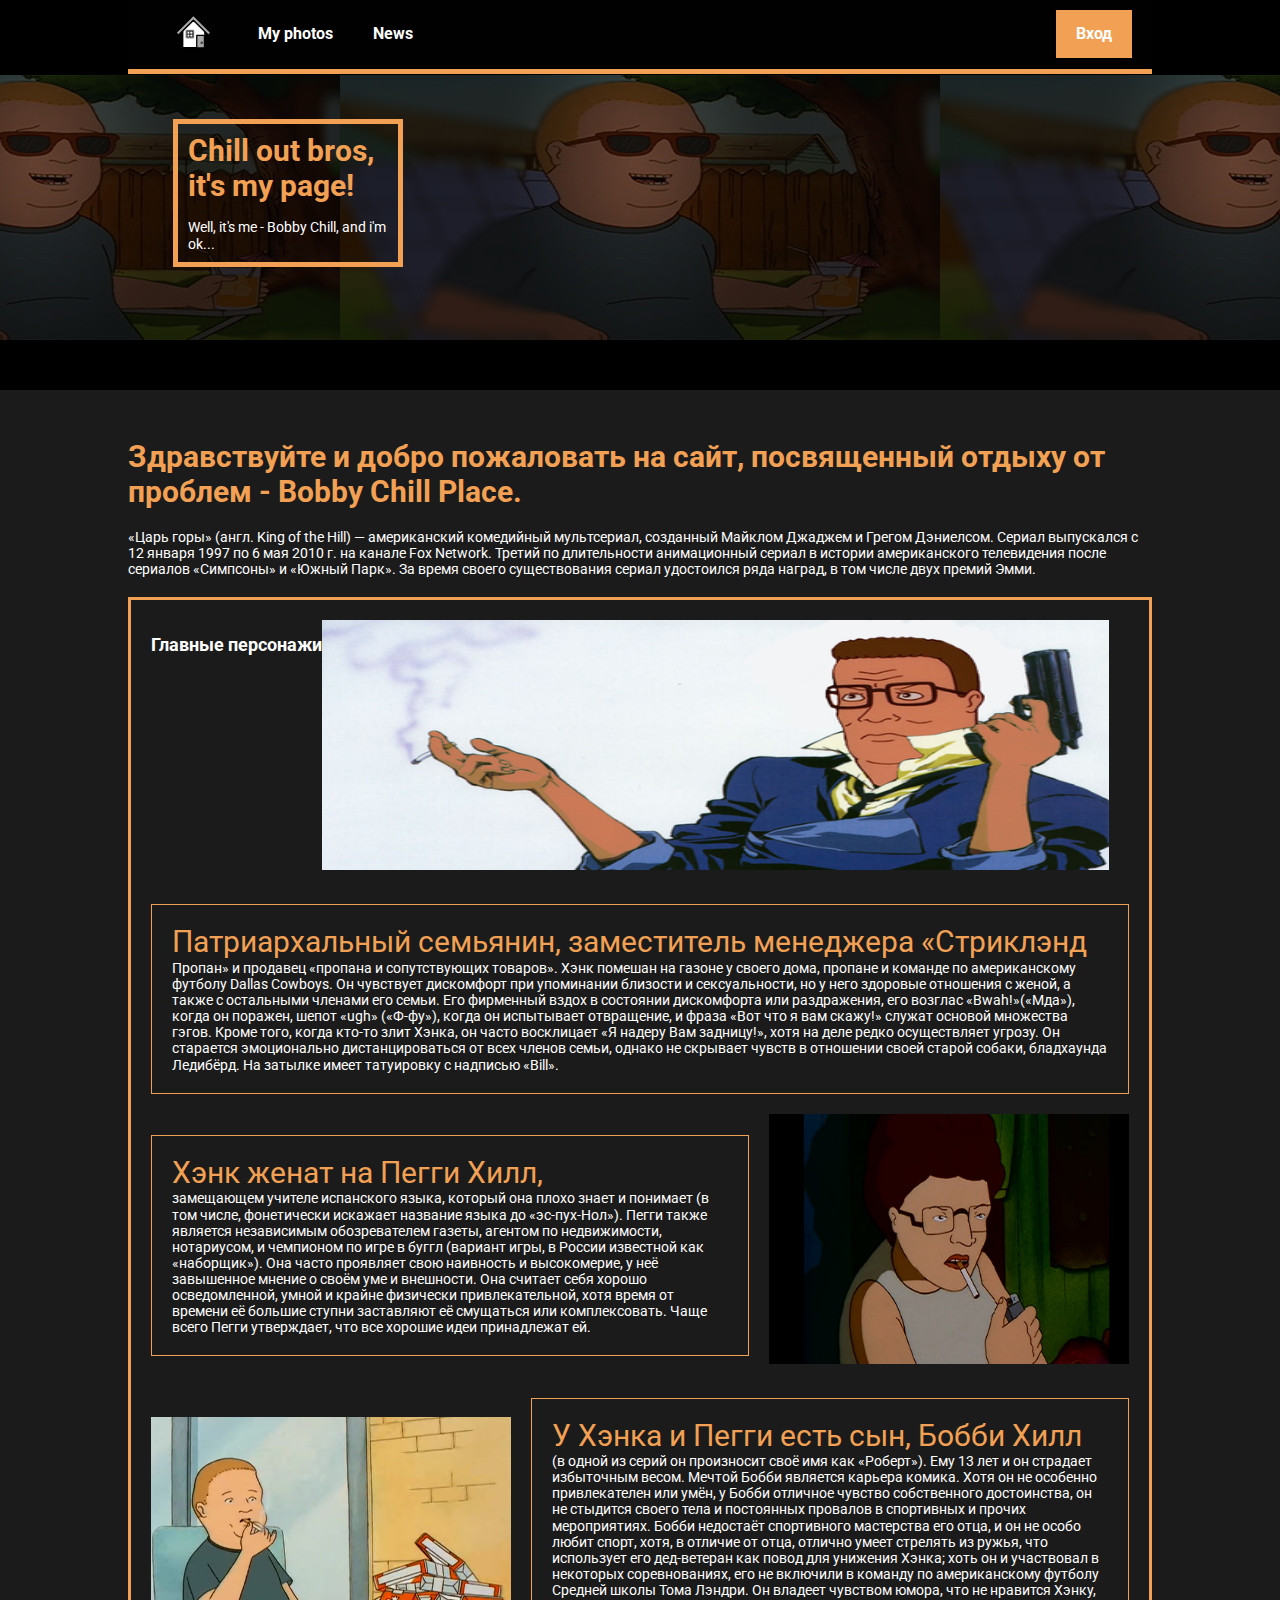
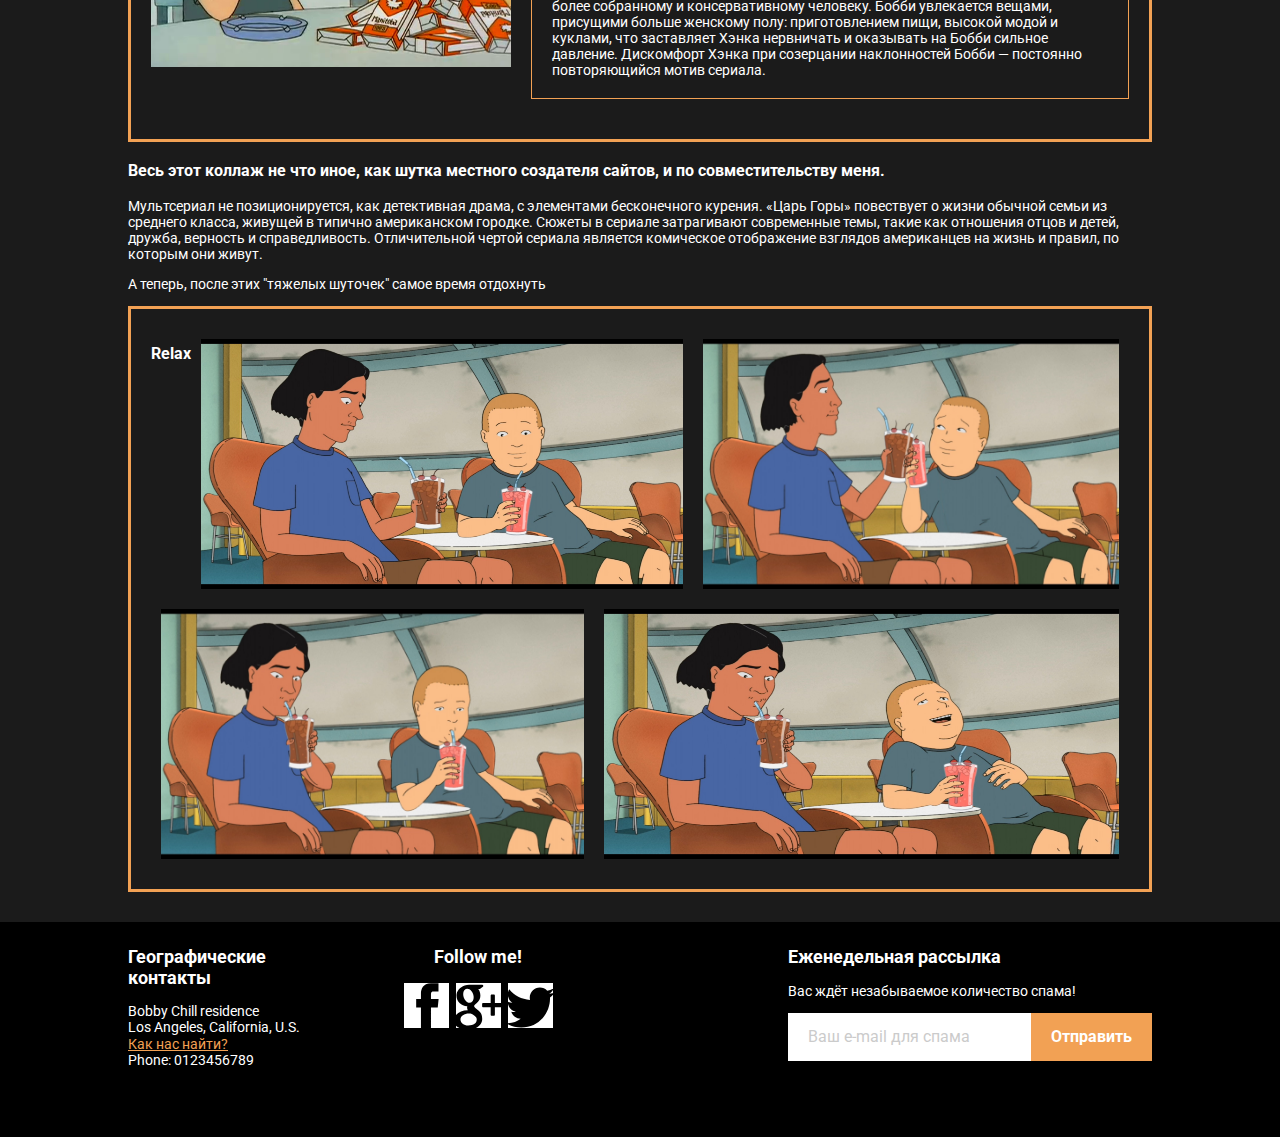
==== commit 4e54f2f6: "lol3" ====
--- a/index.html
+++ b/index.html
@@ -37,9 +37,9 @@
 				<p>«Царь горы» (англ. King of the Hill) — американский комедийный мультсериал, созданный Майклом Джаджем и Грегом Дэниелсом. Сериал выпускался с 12 января 1997 по 6 мая 2010 г. на канале Fox Network. Третий по длительности анимационный сериал в истории американского телевидения после сериалов «Симпсоны» и «Южный Парк». За время своего существования сериал удостоился ряда наград, в том числе двух премий Эмми.</p>
 				
 				<section class="main-characters">
+					<h2>Главные персонажи</h2>
 					<img src="img/characters_hank.png" alt="Хэнк Хилл" width="250px" height="250px">
-					<p><h2>Главные персонажи</h2><br>
-					Патриархальный семьянин, заместитель менеджера «Стриклэнд Пропан» и продавец «пропана и сопутствующих товаров». Хэнк помешан на газоне у своего дома, пропане и команде по американскому футболу Dallas Cowboys. Он чувствует дискомфорт при упоминании близости и сексуальности, но у него здоровые отношения с женой, а также с остальными членами его семьи. Его фирменный вздох в состоянии дискомфорта или раздражения, его возглас «Bwah!»(«Мда»), когда он поражен, шепот «ugh» («Ф-фу»), когда он испытывает отвращение, и фраза «Вот что я вам скажу!» служат основой множества гэгов. Кроме того, когда кто-то злит Хэнка, он часто восклицает «Я надеру Вам задницу!», хотя на деле редко осуществляет угрозу. Он старается эмоционально дистанцироваться от всех членов семьи, однако не скрывает чувств в отношении своей старой собаки, бладхаунда Ледибёрд. На затылке имеет татуировку с надписью «Bill».</p>
+					<p>Патриархальный семьянин, заместитель менеджера «Стриклэнд Пропан» и продавец «пропана и сопутствующих товаров». Хэнк помешан на газоне у своего дома, пропане и команде по американскому футболу Dallas Cowboys. Он чувствует дискомфорт при упоминании близости и сексуальности, но у него здоровые отношения с женой, а также с остальными членами его семьи. Его фирменный вздох в состоянии дискомфорта или раздражения, его возглас «Bwah!»(«Мда»), когда он поражен, шепот «ugh» («Ф-фу»), когда он испытывает отвращение, и фраза «Вот что я вам скажу!» служат основой множества гэгов. Кроме того, когда кто-то злит Хэнка, он часто восклицает «Я надеру Вам задницу!», хотя на деле редко осуществляет угрозу. Он старается эмоционально дистанцироваться от всех членов семьи, однако не скрывает чувств в отношении своей старой собаки, бладхаунда Ледибёрд. На затылке имеет татуировку с надписью «Bill».</p>
 						
 					<p>Хэнк женат на Пегги Хилл, замещающем учителе испанского языка, который она плохо знает и понимает (в том числе, фонетически искажает название языка до «эс-пух-Нол»). Пегги также является независимым обозревателем газеты, агентом по недвижимости, нотариусом, и чемпионом по игре в буггл (вариант игры, в России известной как «наборщик»). Она часто проявляет свою наивность и высокомерие, у неё завышенное мнение о своём уме и внешности. Она считает себя хорошо осведомленной, умной и крайне физически привлекательной, хотя время от времени её большие ступни заставляют её смущаться или комплексовать. Чаще всего Пегги утверждает, что все хорошие идеи принадлежат ей.</p>
 					<img src="img/characters_peggy.png" alt="Пегги Хилл" width="250px" height="250px">
--- a/css/bobbystyles.css
+++ b/css/bobbystyles.css
@@ -210,6 +210,10 @@
   margin-bottom: 20px;
   padding: 20px;
   border: 3px solid #F2A154;
+}
+
+.main-characters h2 {
+  align-self: flex-start;
 }
 
 .main-characters img {
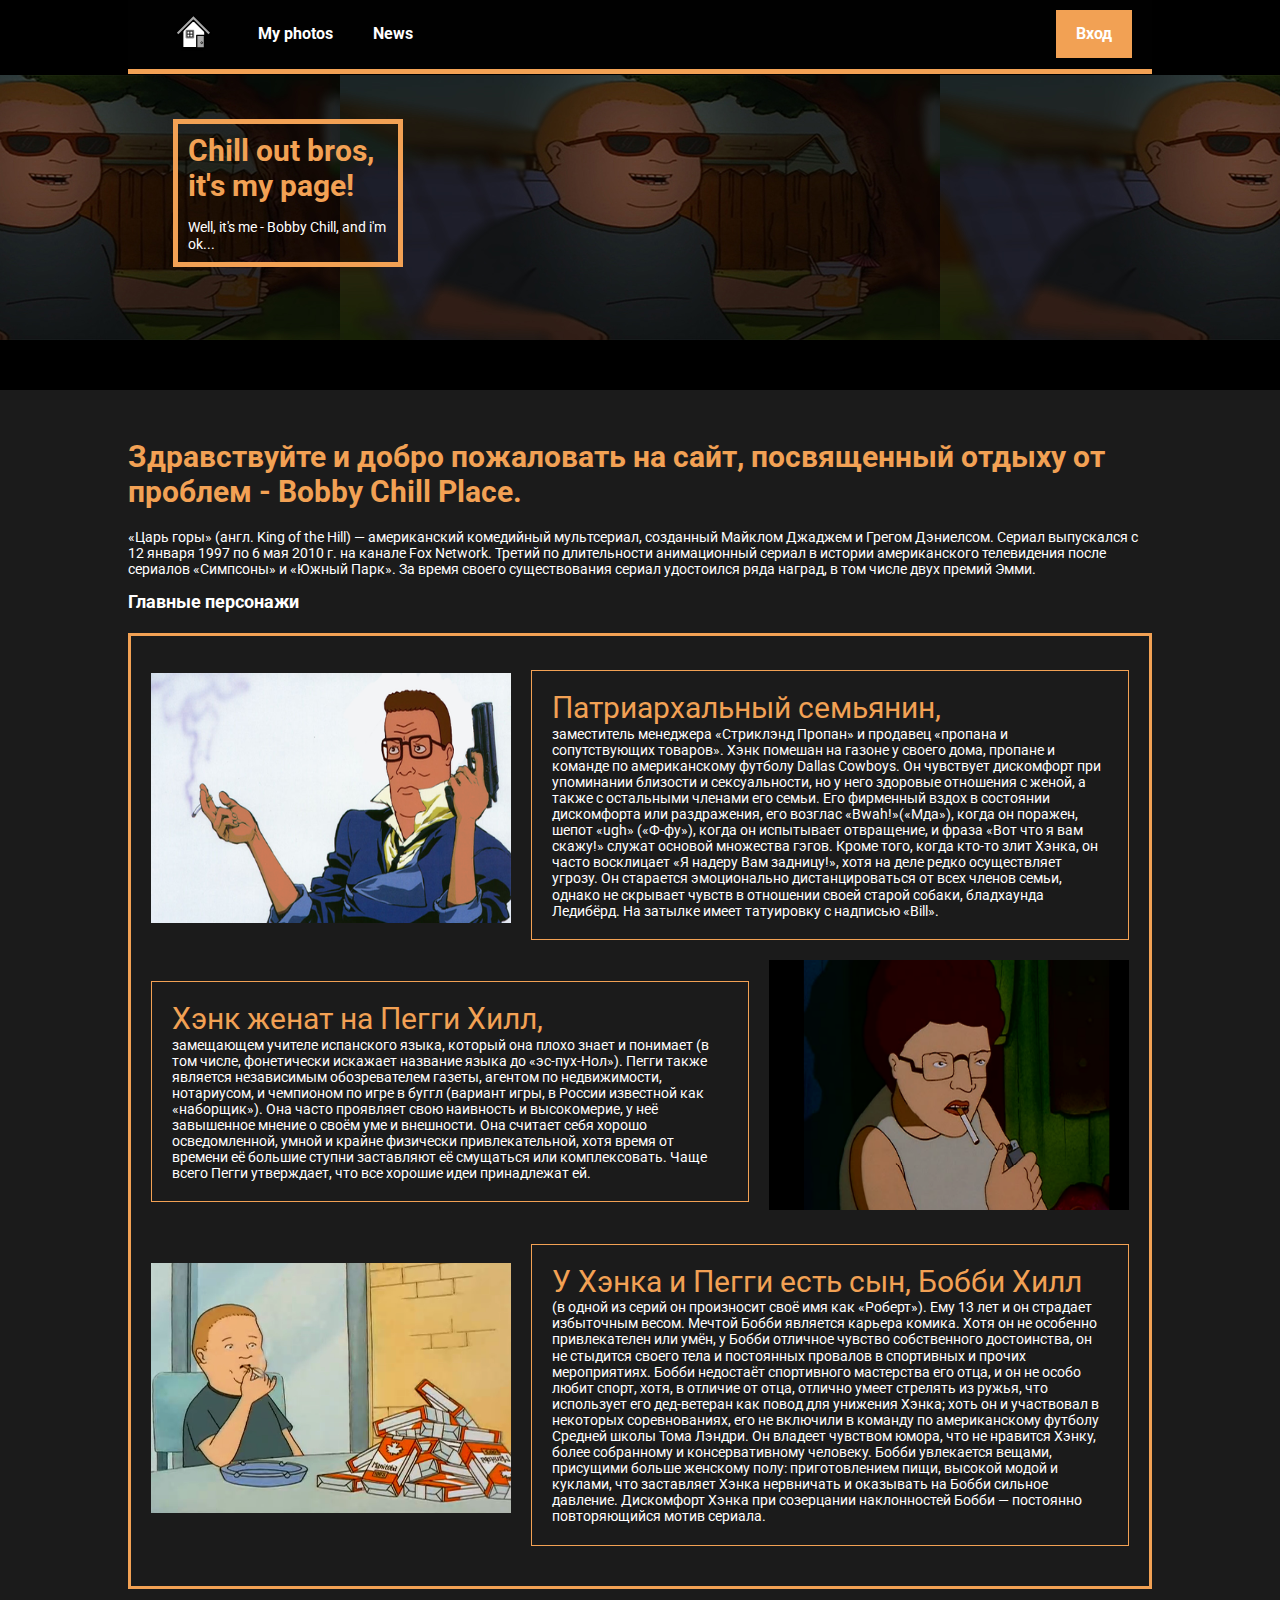
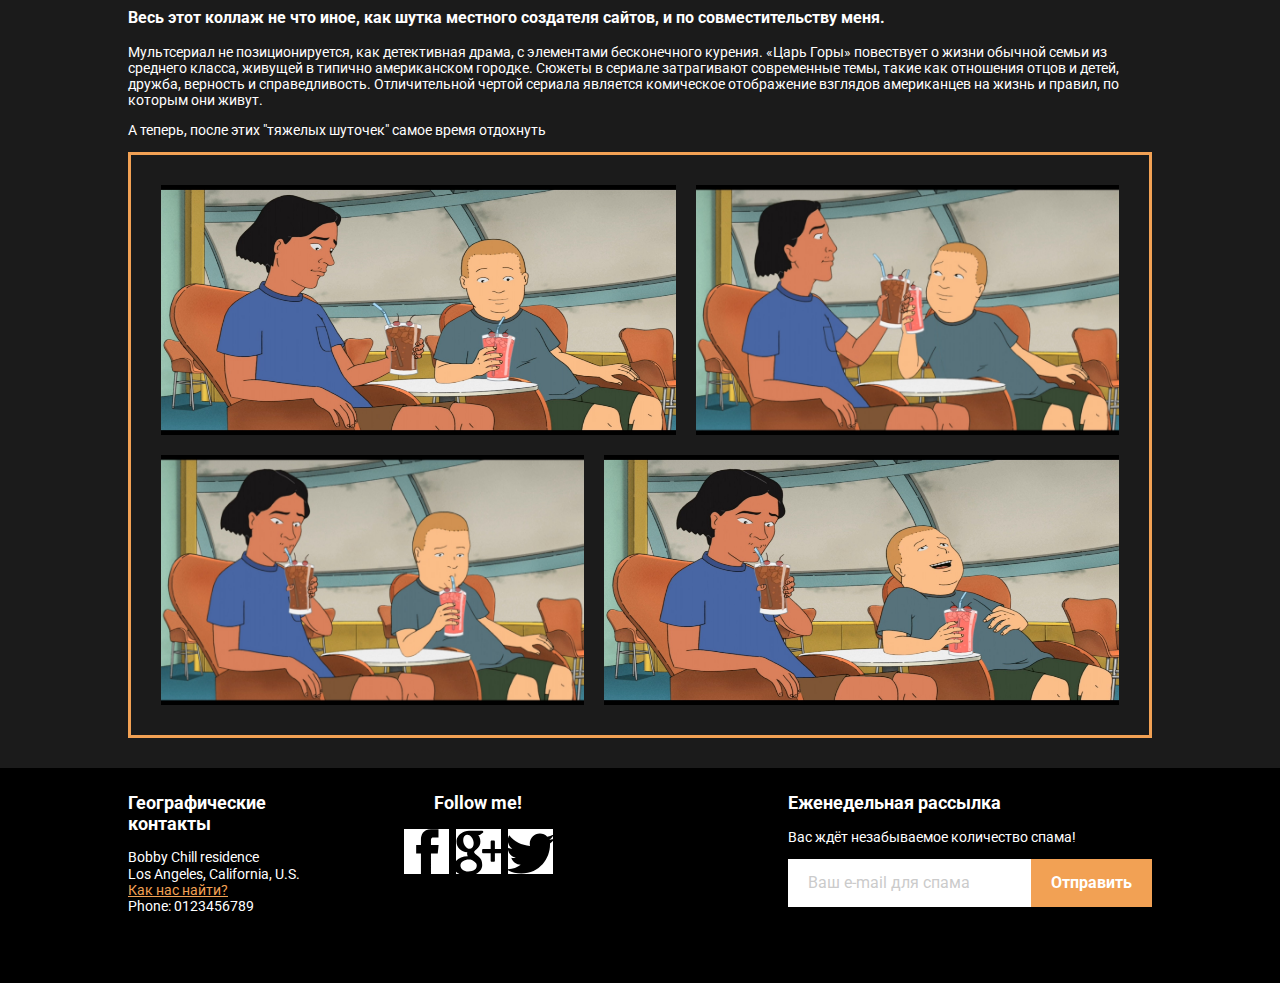
==== commit dd430727: "section,article,div,h" ====
--- a/index.html
+++ b/index.html
@@ -36,8 +36,8 @@
 				<h1>Здравствуйте и добро пожаловать на сайт, посвященный отдыху от проблем - Bobby Chill Place.</h1>
 				<p>«Царь горы» (англ. King of the Hill) — американский комедийный мультсериал, созданный Майклом Джаджем и Грегом Дэниелсом. Сериал выпускался с 12 января 1997 по 6 мая 2010 г. на канале Fox Network. Третий по длительности анимационный сериал в истории американского телевидения после сериалов «Симпсоны» и «Южный Парк». За время своего существования сериал удостоился ряда наград, в том числе двух премий Эмми.</p>
 				
-				<section class="main-characters">
-					<h2>Главные персонажи</h2>
+				<h2>Главные персонажи</h2>
+				<div class="main-characters">
 					<img src="img/characters_hank.png" alt="Хэнк Хилл" width="250px" height="250px">
 					<p>Патриархальный семьянин, заместитель менеджера «Стриклэнд Пропан» и продавец «пропана и сопутствующих товаров». Хэнк помешан на газоне у своего дома, пропане и команде по американскому футболу Dallas Cowboys. Он чувствует дискомфорт при упоминании близости и сексуальности, но у него здоровые отношения с женой, а также с остальными членами его семьи. Его фирменный вздох в состоянии дискомфорта или раздражения, его возглас «Bwah!»(«Мда»), когда он поражен, шепот «ugh» («Ф-фу»), когда он испытывает отвращение, и фраза «Вот что я вам скажу!» служат основой множества гэгов. Кроме того, когда кто-то злит Хэнка, он часто восклицает «Я надеру Вам задницу!», хотя на деле редко осуществляет угрозу. Он старается эмоционально дистанцироваться от всех членов семьи, однако не скрывает чувств в отношении своей старой собаки, бладхаунда Ледибёрд. На затылке имеет татуировку с надписью «Bill».</p>
 						
@@ -46,18 +46,18 @@
 					
 					<img src="img/characters_bobby.png" alt="Бобби Хилл" width="250px" height="250px">	
 					<p>У Хэнка и Пегги есть сын, Бобби Хилл (в одной из серий он произносит своё имя как «Роберт»). Ему 13 лет и он страдает избыточным весом. Мечтой Бобби является карьера комика. Хотя он не особенно привлекателен или умён, у Бобби отличное чувство собственного достоинства, он не стыдится своего тела и постоянных провалов в спортивных и прочих мероприятиях. Бобби недостаёт спортивного мастерства его отца, и он не особо любит спорт, хотя, в отличие от отца, отлично умеет стрелять из ружья, что использует его дед-ветеран как повод для унижения Хэнка; хоть он и участвовал в некоторых соревнованиях, его не включили в команду по американскому футболу Средней школы Тома Лэндри. Он владеет чувством юмора, что не нравится Хэнку, более собранному и консервативному человеку. Бобби увлекается вещами, присущими больше женскому полу: приготовлением пищи, высокой модой и куклами, что заставляет Хэнка нервничать и оказывать на Бобби сильное давление. Дискомфорт Хэнка при созерцании наклонностей Бобби — постоянно повторяющийся мотив сериала.</p>
-				</section>
+				</div>
 				<h3>Весь этот коллаж не что иное, как шутка местного создателя сайтов, и по совместительству меня.</h3>
 				<p>Мультсериал не позиционируется, как детективная драма, с элементами бесконечного курения. «Царь Горы» повествует о жизни обычной семьи из среднего класса, живущей в типично американском городке. Сюжеты в сериале затрагивают современные темы, такие как отношения отцов и детей, дружба, верность и справедливость. Отличительной чертой сериала является комическое отображение взглядов американцев на жизнь и правил, по которым они живут.</p>
 
 				<p>А теперь, после этих "тяжелых шуточек" самое время отдохнуть</p>
-				<section class="features">
-					<h3>Relax</h3>
+				
+				<div class="features">
 					<img class="features-item" src="img/main-chill1.jpg" alt="" width="400px" height="250px">
 					<img class="features-item" src="img/main-chill2.jpg" alt="" width="400px" height="250px">
 					<img class="features-item" src="img/main-chill3.jpg" alt="" width="400px" height="250px">
 					<img class="features-item" src="img/main-chill4.jpg" alt="" width="400px" height="250px">
-				</section>
+				</div>
 			</div> 	
 		</main>
 
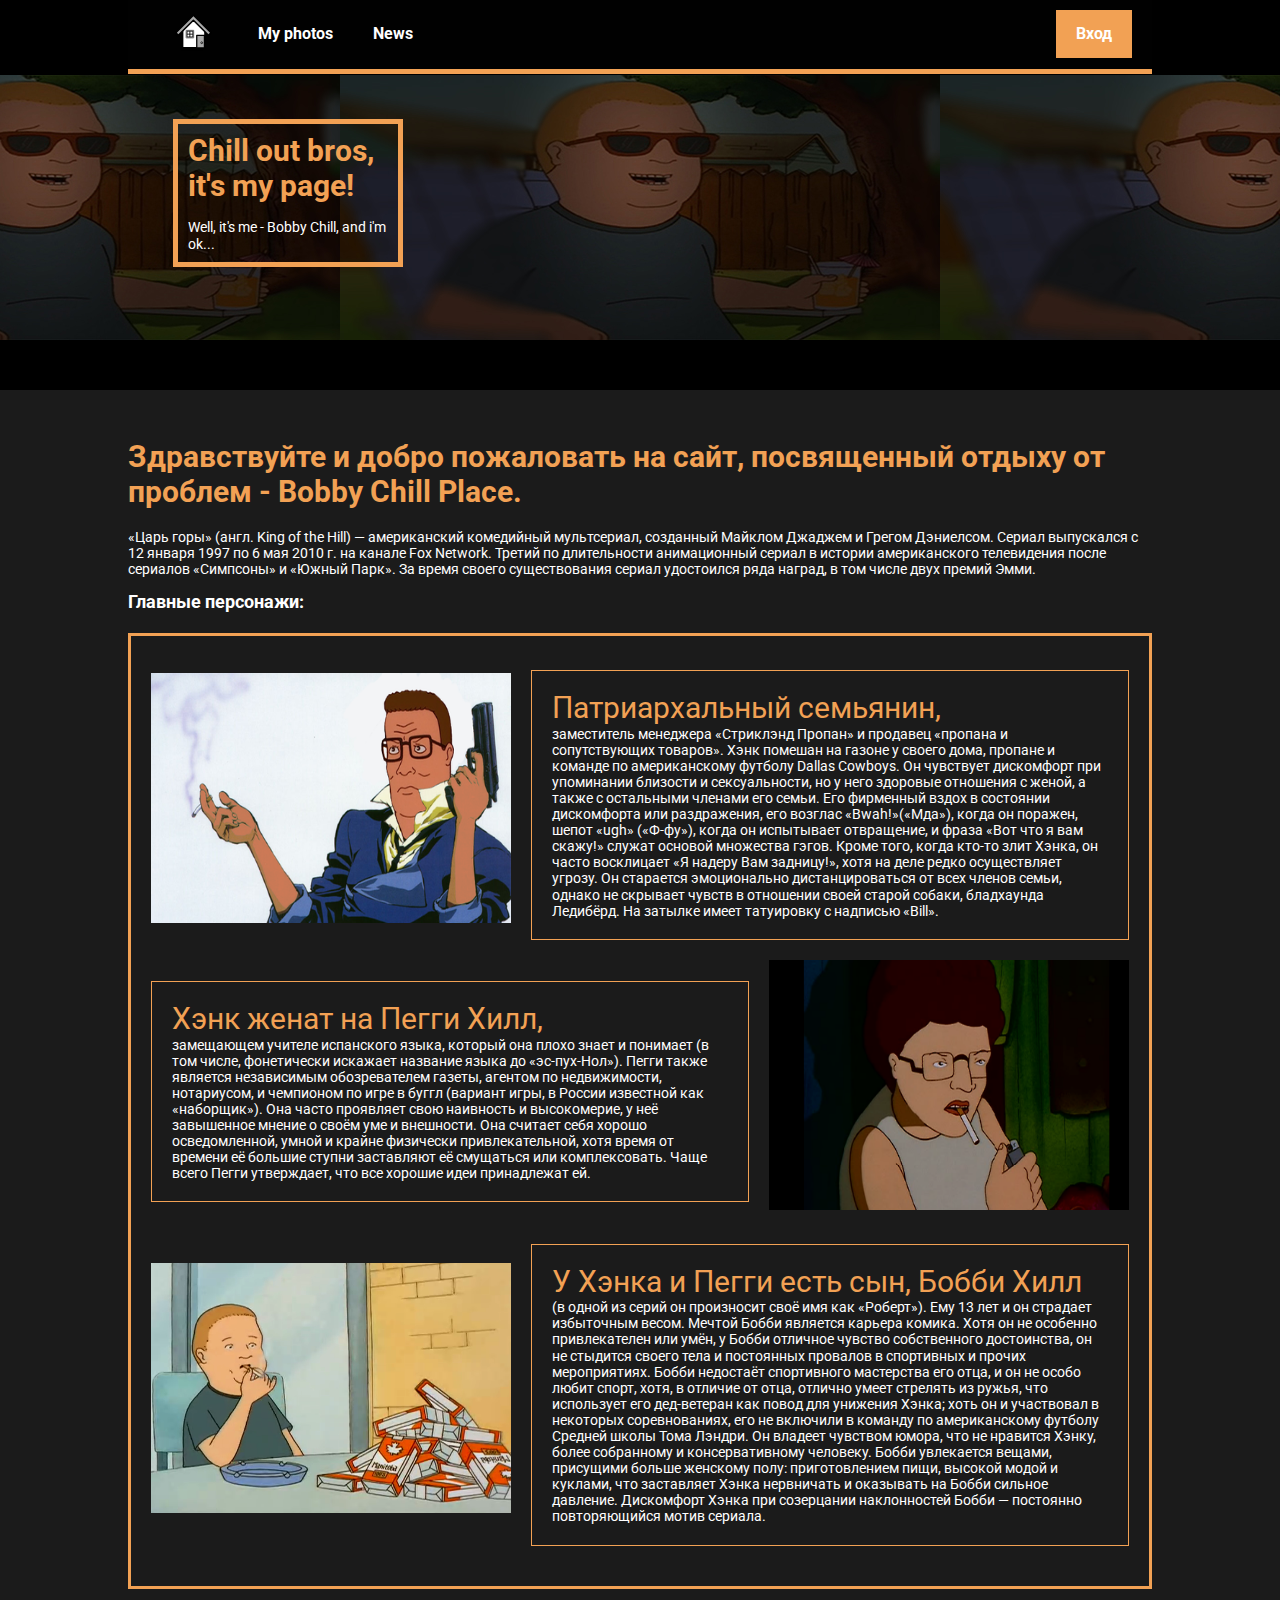
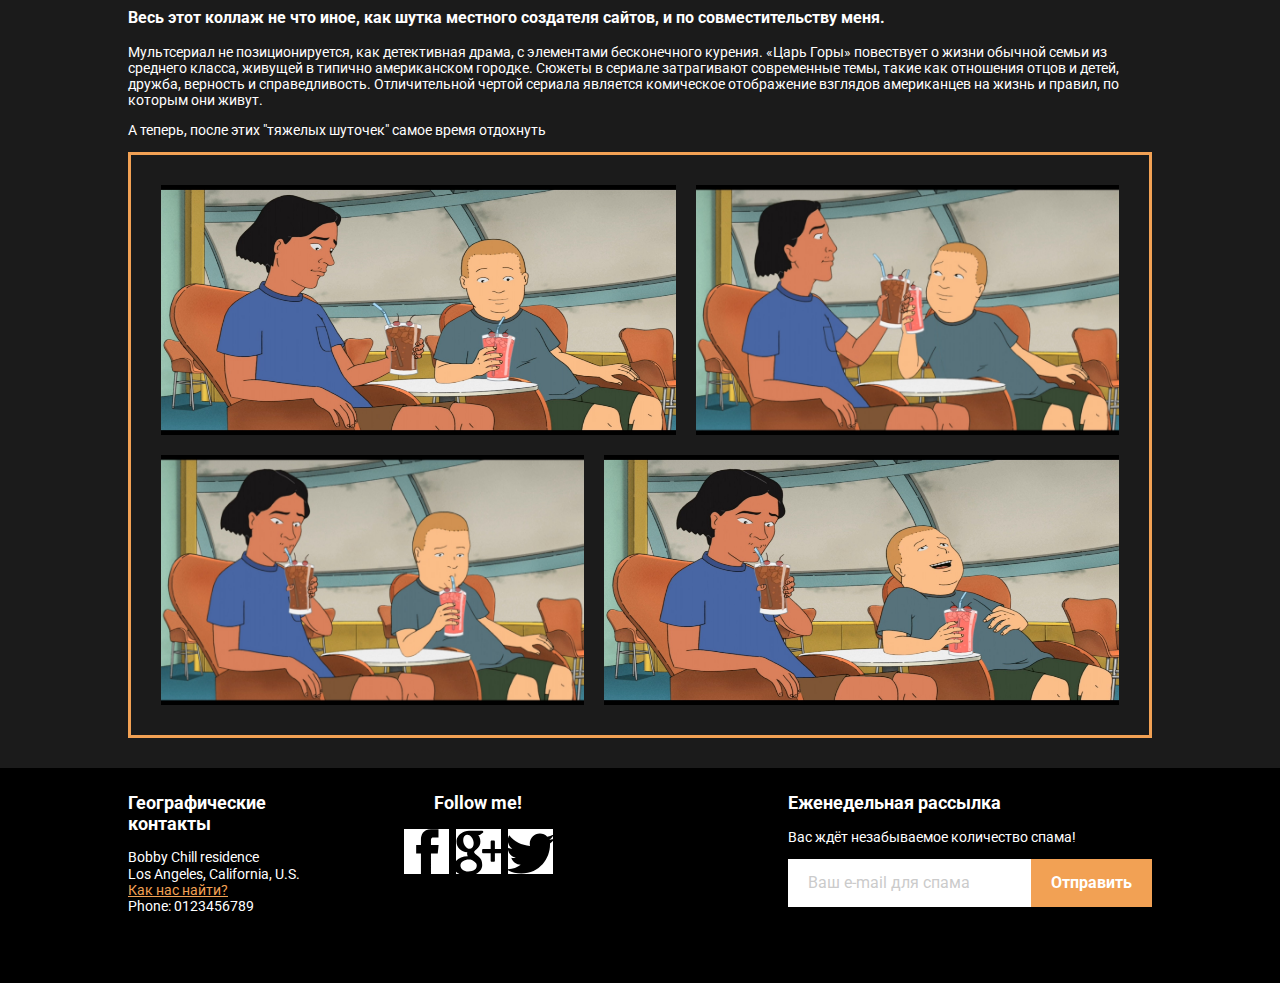
==== commit 808ef997: "h" ====
--- a/index.html
+++ b/index.html
@@ -36,7 +36,7 @@
 				<h1>Здравствуйте и добро пожаловать на сайт, посвященный отдыху от проблем - Bobby Chill Place.</h1>
 				<p>«Царь горы» (англ. King of the Hill) — американский комедийный мультсериал, созданный Майклом Джаджем и Грегом Дэниелсом. Сериал выпускался с 12 января 1997 по 6 мая 2010 г. на канале Fox Network. Третий по длительности анимационный сериал в истории американского телевидения после сериалов «Симпсоны» и «Южный Парк». За время своего существования сериал удостоился ряда наград, в том числе двух премий Эмми.</p>
 				
-				<h2>Главные персонажи</h2>
+				<h2>Главные персонажи:</h2>
 				<div class="main-characters">
 					<img src="img/characters_hank.png" alt="Хэнк Хилл" width="250px" height="250px">
 					<p>Патриархальный семьянин, заместитель менеджера «Стриклэнд Пропан» и продавец «пропана и сопутствующих товаров». Хэнк помешан на газоне у своего дома, пропане и команде по американскому футболу Dallas Cowboys. Он чувствует дискомфорт при упоминании близости и сексуальности, но у него здоровые отношения с женой, а также с остальными членами его семьи. Его фирменный вздох в состоянии дискомфорта или раздражения, его возглас «Bwah!»(«Мда»), когда он поражен, шепот «ugh» («Ф-фу»), когда он испытывает отвращение, и фраза «Вот что я вам скажу!» служат основой множества гэгов. Кроме того, когда кто-то злит Хэнка, он часто восклицает «Я надеру Вам задницу!», хотя на деле редко осуществляет угрозу. Он старается эмоционально дистанцироваться от всех членов семьи, однако не скрывает чувств в отношении своей старой собаки, бладхаунда Ледибёрд. На затылке имеет татуировку с надписью «Bill».</p>
